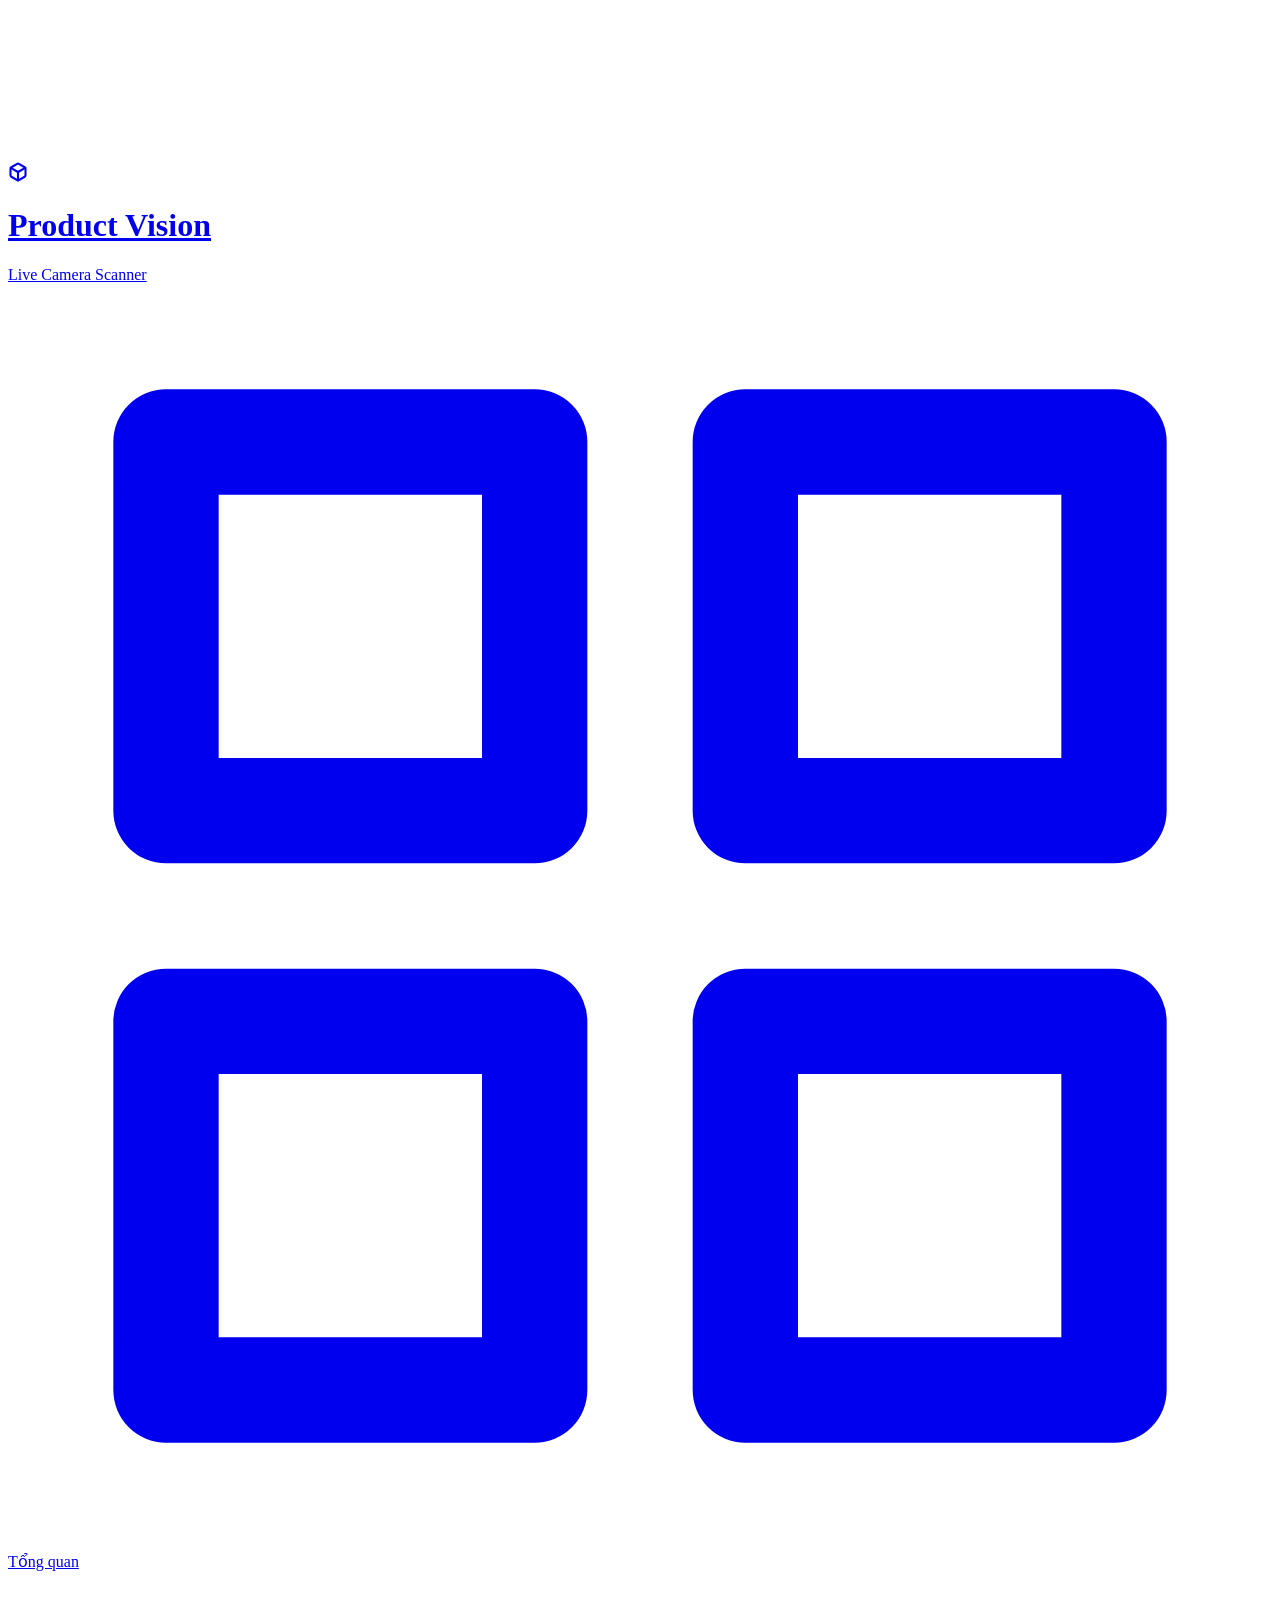
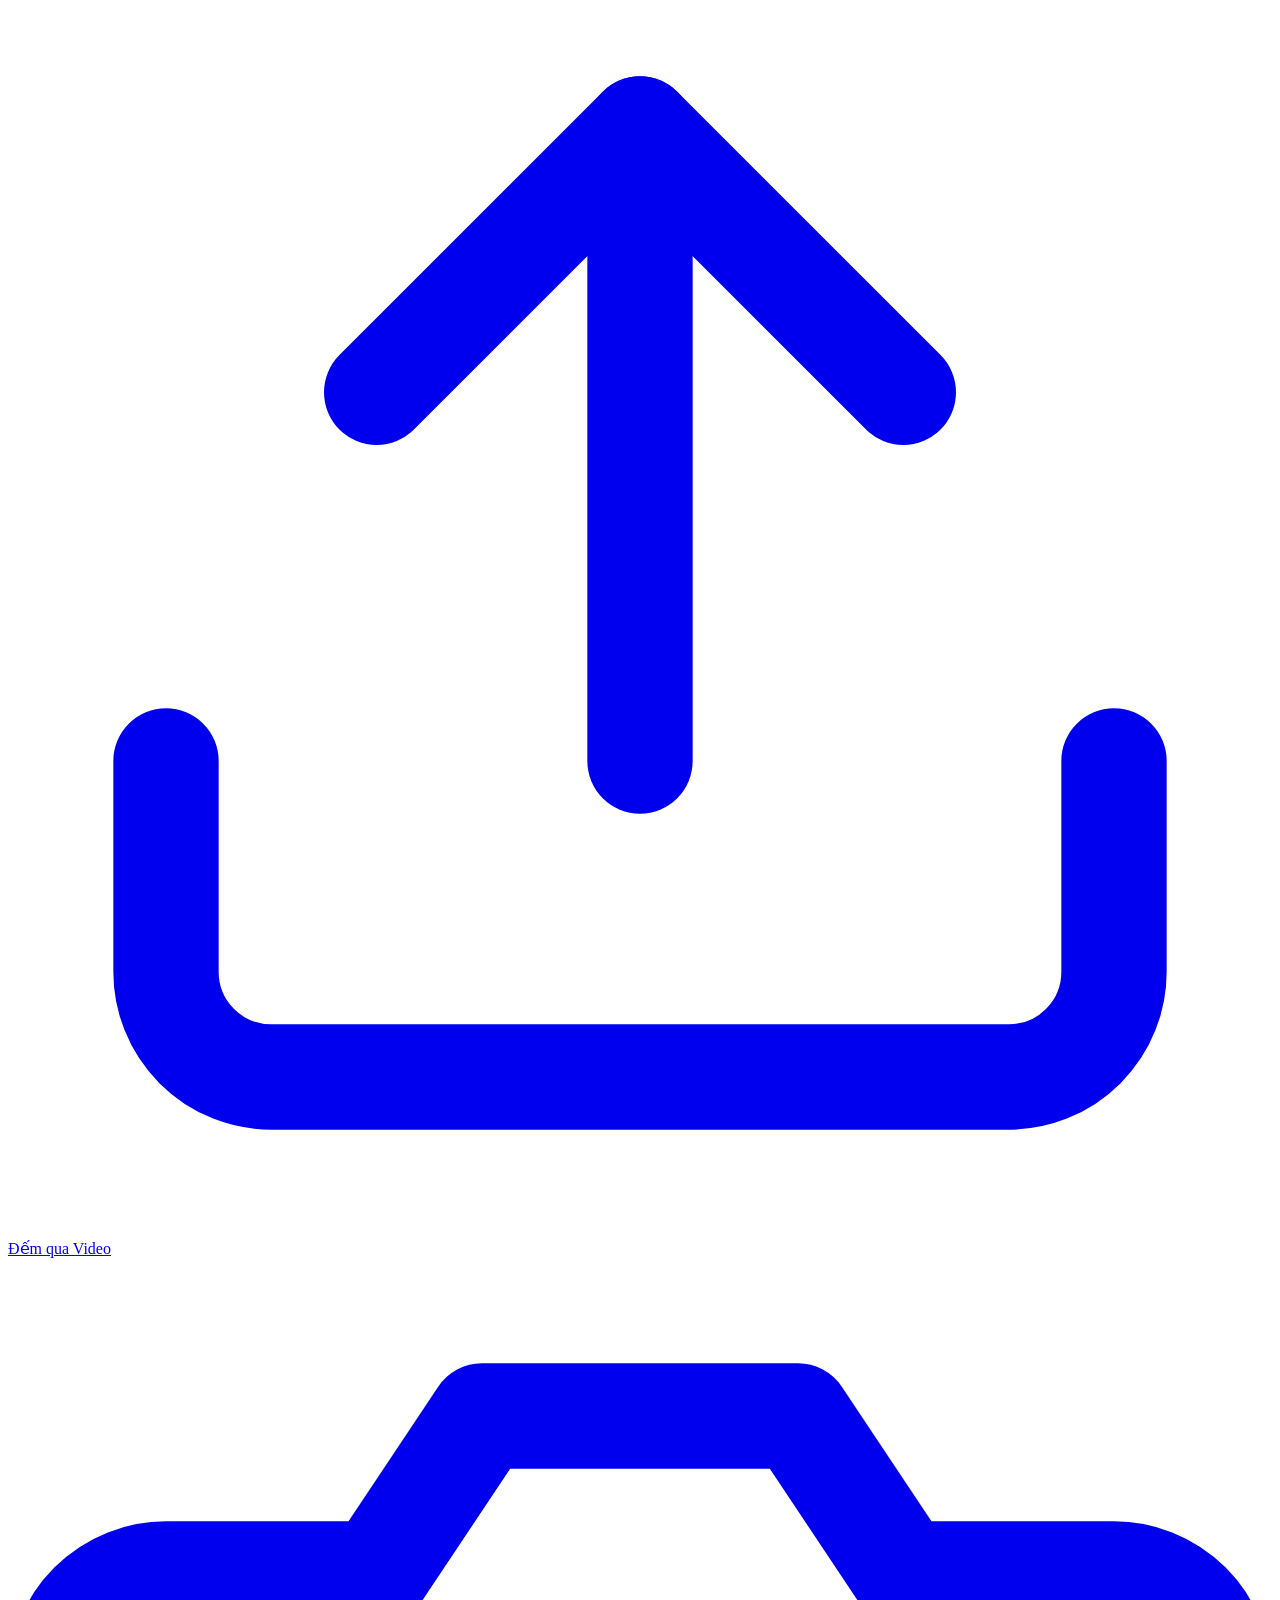
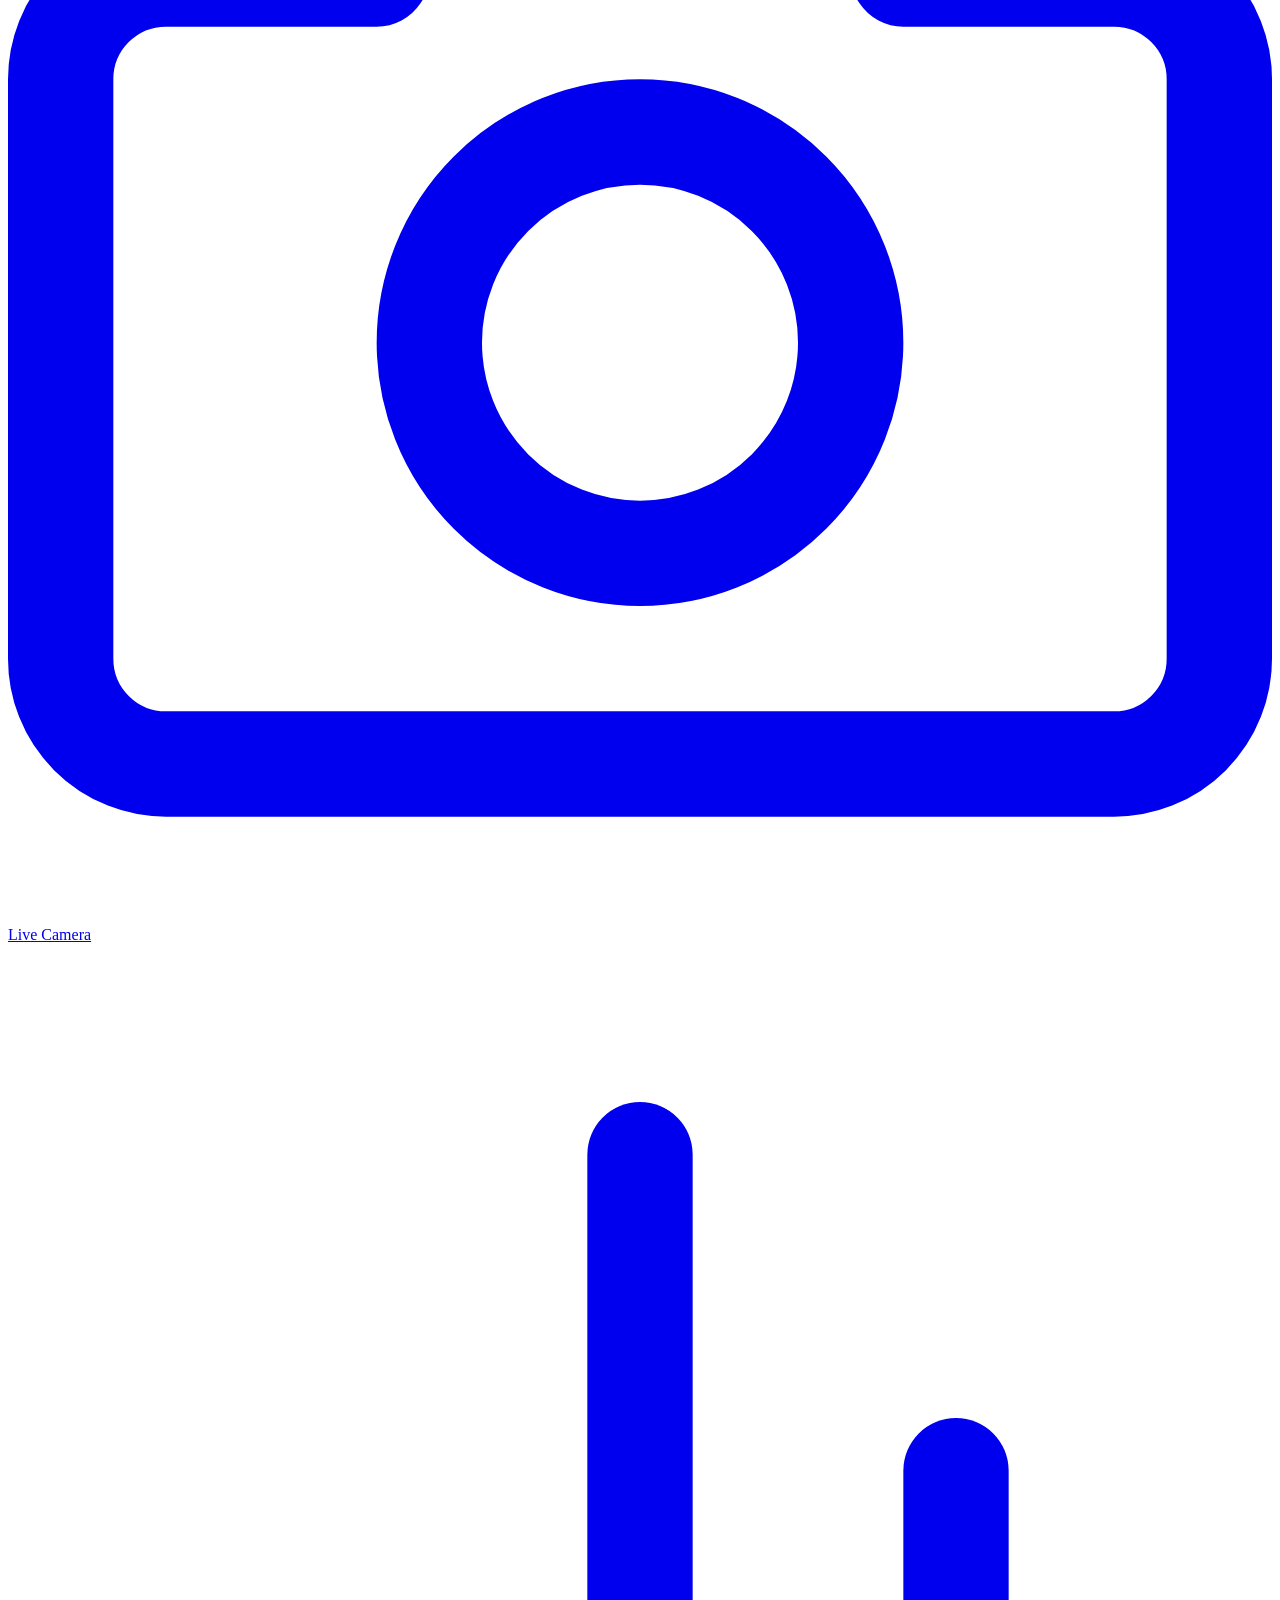
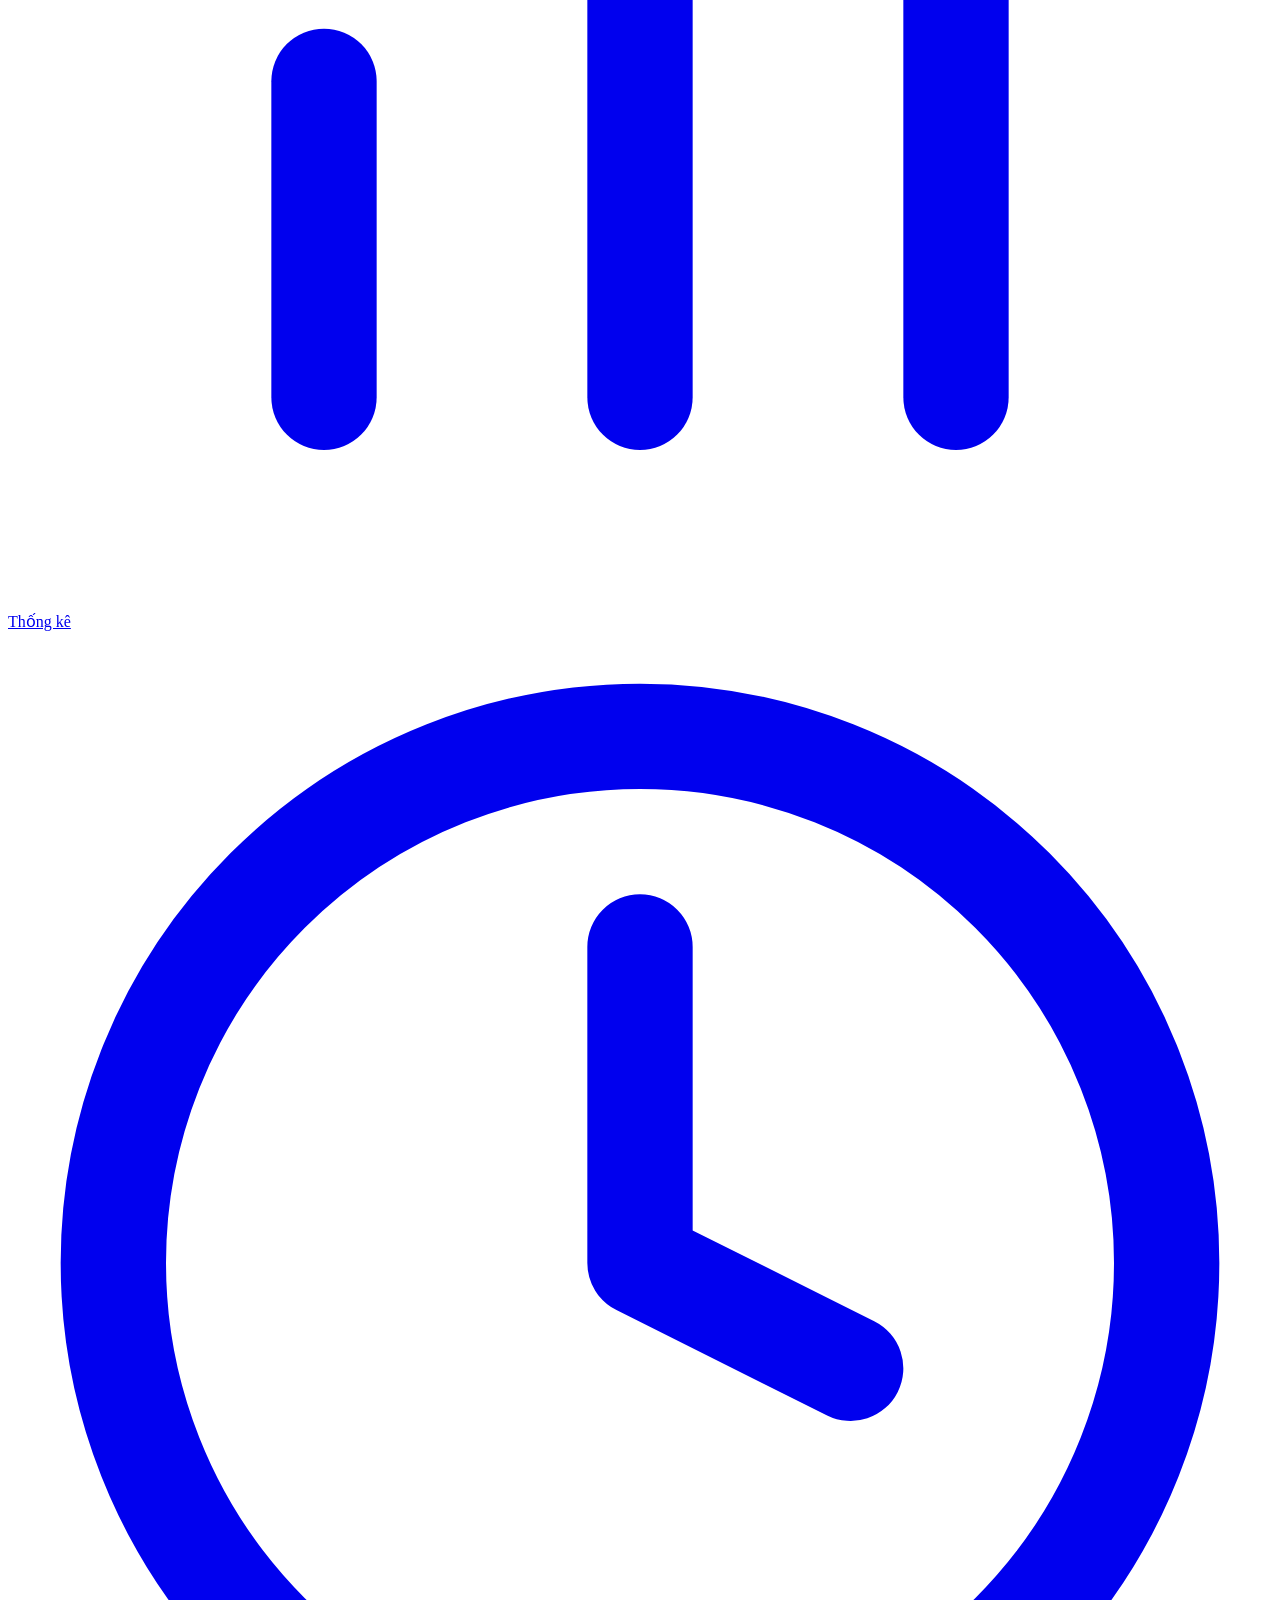
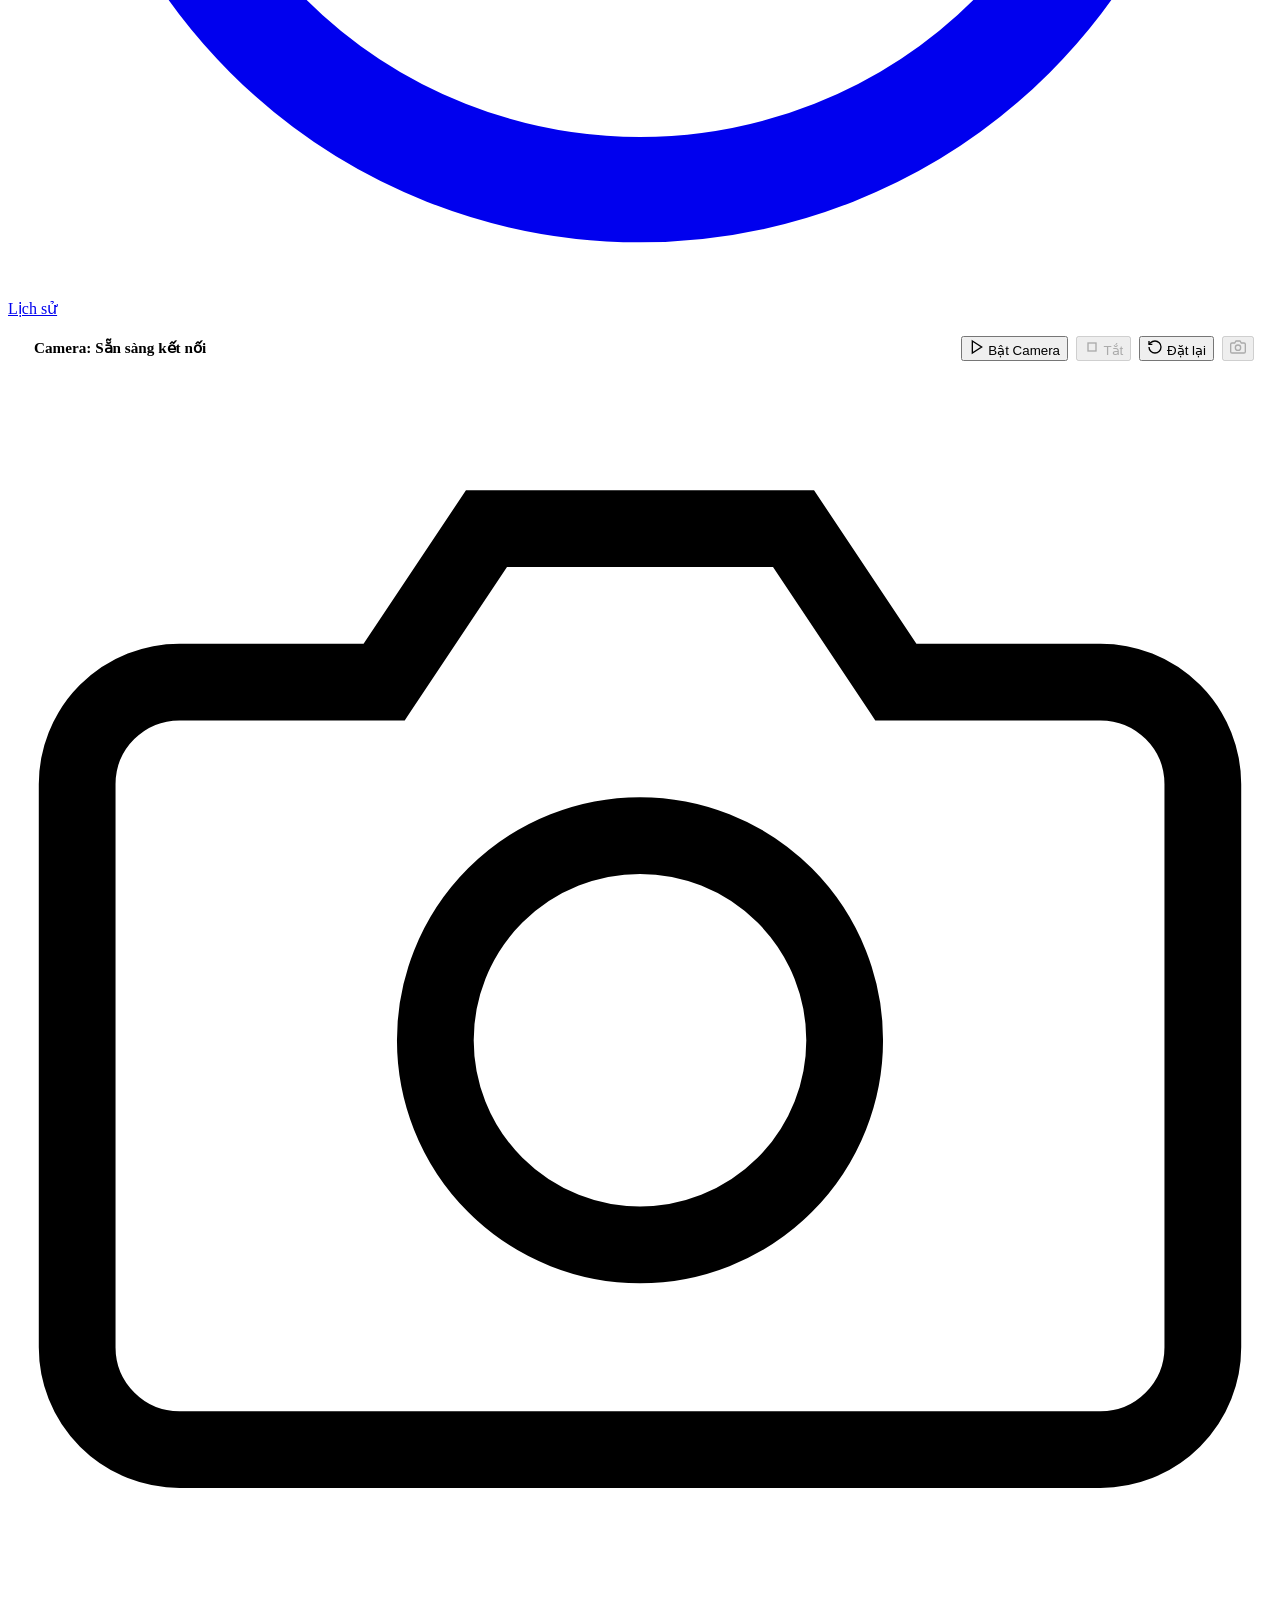
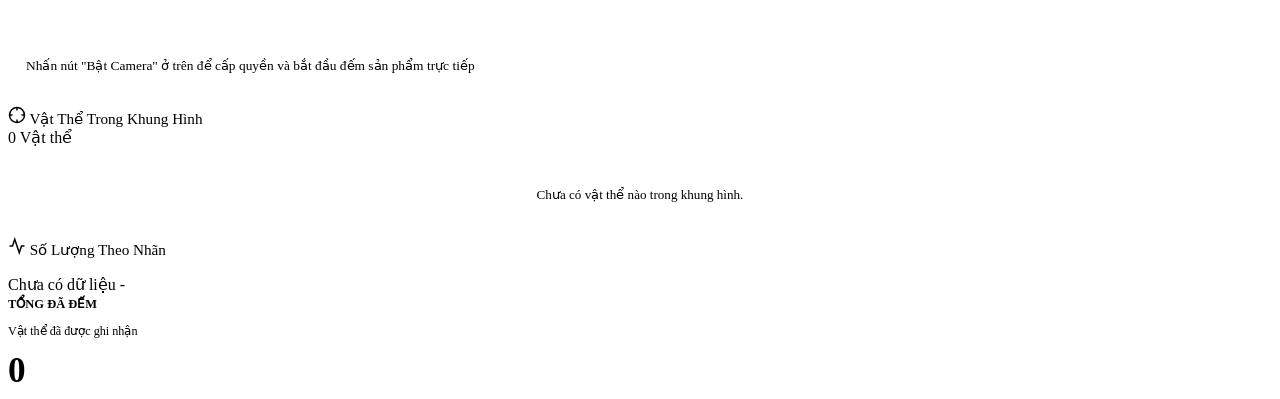
==== frontend/camera.html @ 4bd40b6e "feat: Product Vision AI counting system with 3D UI, ByteTrack, and API" ====
<!DOCTYPE html>
<html lang="vi">
  <head>
    <meta charset="UTF-8" />
    <meta name="viewport" content="width=device-width, initial-scale=1.0" />
    <title>Live Camera - Product Vision</title>
    <link rel="stylesheet" href="/static/css/style.css?v=3.0" />
  </head>
  <body>
    <!-- Hardware-Accelerated 3D Computer Vision Animation Canvas -->
    <canvas id="bg3dCanvas" class="bg-3d-canvas" aria-hidden="true"></canvas>

    <div class="container">
      <!-- Modern Navigation Bar -->
      <header class="topbar">
        <a href="/" class="brand-wrapper">
          <div class="brand-icon">
            <svg width="20" height="20" viewBox="0 0 24 24" fill="none" stroke="currentColor" stroke-width="2.5" stroke-linecap="round" stroke-linejoin="round">
              <path d="M21 16V8a2 2 0 0 0-1-1.73l-7-4a2 2 0 0 0-2 0l-7 4A2 2 0 0 0 3 8v8a2 2 0 0 0 1 1.73l7 4a2 2 0 0 0 2 0l7-4A2 2 0 0 0 21 16z"></path>
              <polyline points="3.27 6.96 12 12.01 20.73 6.96"></polyline>
              <line x1="12" y1="22.08" x2="12" y2="12"></line>
            </svg>
          </div>
          <div class="brand-title">
            <h1>Product Vision</h1>
            <span>Live Camera Scanner</span>
          </div>
        </a>

        <nav class="nav-actions">
          <a href="/" class="nav-link">
            <svg viewBox="0 0 24 24" fill="none" stroke="currentColor" stroke-width="2" stroke-linecap="round" stroke-linejoin="round">
              <rect x="3" y="3" width="7" height="7"></rect>
              <rect x="14" y="3" width="7" height="7"></rect>
              <rect x="14" y="14" width="7" height="7"></rect>
              <rect x="3" y="14" width="7" height="7"></rect>
            </svg>
            Tổng quan
          </a>
          <a href="/upload" class="nav-link">
            <svg viewBox="0 0 24 24" fill="none" stroke="currentColor" stroke-width="2" stroke-linecap="round" stroke-linejoin="round">
              <path d="M21 15v4a2 2 0 0 1-2 2H5a2 2 0 0 1-2-2v-4"></path>
              <polyline points="17 8 12 3 7 8"></polyline>
              <line x1="12" y1="3" x2="12" y2="15"></line>
            </svg>
            Đếm qua Video
          </a>
          <a href="/camera" class="nav-link active">
            <svg viewBox="0 0 24 24" fill="none" stroke="currentColor" stroke-width="2" stroke-linecap="round" stroke-linejoin="round">
              <path d="M23 19a2 2 0 0 1-2 2H3a2 2 0 0 1-2-2V8a2 2 0 0 1 2-2h4l2-3h6l2 3h4a2 2 0 0 1 2 2z"></path>
              <circle cx="12" cy="13" r="4"></circle>
            </svg>
            Live Camera
          </a>
          <a href="/statistics" class="nav-link">
            <svg viewBox="0 0 24 24" fill="none" stroke="currentColor" stroke-width="2" stroke-linecap="round" stroke-linejoin="round">
              <line x1="18" y1="20" x2="18" y2="10"></line>
              <line x1="12" y1="20" x2="12" y2="4"></line>
              <line x1="6" y1="20" x2="6" y2="14"></line>
            </svg>
            Thống kê
          </a>
          <a href="/history" class="nav-link">
            <svg viewBox="0 0 24 24" fill="none" stroke="currentColor" stroke-width="2" stroke-linecap="round" stroke-linejoin="round">
              <circle cx="12" cy="12" r="10"></circle>
              <polyline points="12 6 12 12 16 14"></polyline>
            </svg>
            Lịch sử
          </a>
        </nav>
      </header>

      <!-- Main Camera Layout -->
      <main class="camera-layout">
        <!-- Live Video Viewport -->
        <section class="panel" style="padding: 18px;">
          <div style="display: flex; justify-content: space-between; align-items: center; margin-bottom: 14px;">
            <div style="display:flex; align-items:center; gap: 8px;">
              <span class="live-dot" id="liveDotIndicator" style="opacity: 0.3;"></span>
              <strong style="font-size: 0.95rem;" id="streamStatusText">Camera: Sẵn sàng kết nối</strong>
            </div>

            <div style="display: flex; gap: 8px;">
              <button class="btn btn-primary" id="startCameraBtn">
                <svg width="16" height="16" viewBox="0 0 24 24" fill="none" stroke="currentColor" stroke-width="2">
                  <polygon points="5 3 19 12 5 21 5 3"></polygon>
                </svg>
                Bật Camera
              </button>
              <button class="btn btn-danger" id="stopCameraBtn" disabled>
                <svg width="16" height="16" viewBox="0 0 24 24" fill="none" stroke="currentColor" stroke-width="2">
                  <rect x="6" y="6" width="12" height="12"></rect>
                </svg>
                Tắt
              </button>
              <button class="btn btn-secondary" id="resetCountBtn" title="Đặt lại bộ đếm về 0">
                <svg width="16" height="16" viewBox="0 0 24 24" fill="none" stroke="currentColor" stroke-width="2">
                  <path d="M3 12a9 9 0 1 0 9-9 9.75 9.75 0 0 0-6.74 2.74L3 8"></path>
                  <path d="M3 3v5h5"></path>
                </svg>
                Đặt lại
              </button>
              <button class="btn btn-secondary" id="snapshotBtn" title="Chụp ảnh khung hình hiện tại" disabled>
                <svg width="16" height="16" viewBox="0 0 24 24" fill="none" stroke="currentColor" stroke-width="2">
                  <path d="M23 19a2 2 0 0 1-2 2H3a2 2 0 0 1-2-2V8a2 2 0 0 1 2-2h4l2-3h6l2 3h4a2 2 0 0 1 2 2z"></path>
                  <circle cx="12" cy="13" r="4"></circle>
                </svg>
              </button>
            </div>
          </div>

          <!-- Video Canvas / Feed Container -->
          <div class="camera-feed-container" id="cameraFeedContainer">
            <video id="cameraFeed" autoplay playsinline muted style="position: absolute; opacity: 0; pointer-events: none; width: 1px; height: 1px;"></video>
            <canvas id="cameraCanvas" style="display: none; width:100%; height:100%; object-fit:contain;"></canvas>

            <!-- Computer Vision Viewport Brackets -->
            <span class="cv-corner top-left"></span>
            <span class="cv-corner top-right"></span>
            <span class="cv-corner bottom-left"></span>
            <span class="cv-corner bottom-right"></span>

            <!-- Placeholder State -->
            <div id="cameraPlaceholder" class="camera-placeholder">
              <svg viewBox="0 0 24 24" fill="none" stroke="currentColor" stroke-width="1.5">
                <path d="M23 19a2 2 0 0 1-2 2H3a2 2 0 0 1-2-2V8a2 2 0 0 1 2-2h4l2-3h6l2 3h4a2 2 0 0 1 2 2z"></path>
                <circle cx="12" cy="13" r="4"></circle>
              </svg>
              <div>
                <h3 style="color:#fff; font-size:1.05rem; margin-bottom:4px;">Chưa mở luồng Camera</h3>
                <p style="font-size:0.84rem; color:var(--text-secondary);">Nhấn nút "Bật Camera" ở trên để cấp quyền và bắt đầu đếm sản phẩm trực tiếp</p>
              </div>
            </div>

            <!-- Clean Camera HUD -->
            <div class="camera-hud" id="cameraHud" style="display: none;">
              <div class="hud-top">
                <div class="hud-badge">
                  <span class="live-dot"></span> AI DETECTION ACTIVE
                </div>
                <div class="hud-badge" id="hudFpsBadge">
                  FPS: <span id="fpsCounter" style="font-weight:600;">30</span>
                </div>
              </div>

              <div style="display: flex; justify-content: space-between; align-items: flex-end;">
                <div class="hud-badge">
                  Chế độ: <span style="font-weight:600; color:#93c5fd; margin-left:4px;">REALTIME AI</span>
                </div>
                <div class="hud-badge" id="hudTimerBadge">
                  Thời gian: 00:00:00
                </div>
              </div>
            </div>
          </div>
        </section>

        <!-- Detection Metrics & Objects Side Panel -->
        <aside class="panel side-panel">
          <div class="panel-header" style="margin-bottom: 12px; padding-bottom: 8px;">
            <div class="panel-title" style="font-size: 0.95rem;">
              <svg width="18" height="18" viewBox="0 0 24 24" fill="none" stroke="currentColor" stroke-width="2">
                <circle cx="12" cy="12" r="10"></circle>
                <line x1="22" y1="12" x2="18" y2="12"></line>
                <line x1="6" y1="12" x2="2" y2="12"></line>
                <line x1="12" y1="6" x2="12" y2="2"></line>
                <line x1="12" y1="22" x2="12" y2="18"></line>
              </svg>
              <span>Vật Thể Trong Khung Hình</span>
            </div>
            <span class="panel-title-badge" id="activeObjectsBadge">0 Vật thể</span>
          </div>

          <div id="detectedObjects" class="detected-items-box">
            <div style="color: var(--text-muted); font-size: 0.82rem; text-align: center; padding: 20px 0;">
              Chưa có vật thể nào trong khung hình.
            </div>
          </div>

          <div class="panel-header" style="margin-top: 14px; margin-bottom: 8px; padding-bottom: 8px;">
            <div class="panel-title" style="font-size: 0.95rem;">
              <svg width="18" height="18" viewBox="0 0 24 24" fill="none" stroke="currentColor" stroke-width="2">
                <polyline points="22 12 18 12 15 21 9 3 6 12 2 12"></polyline>
              </svg>
              <span>Số Lượng Theo Nhãn</span>
            </div>
          </div>

          <div id="countPanel" class="class-breakdown-list">
            <div class="breakdown-row" style="color: var(--text-muted);">
              <span>Chưa có dữ liệu</span>
              <span>-</span>
            </div>
          </div>

          <div class="total-box">
            <div>
              <span style="font-size: 0.78rem; color: var(--text-secondary); text-transform: uppercase; font-weight: 700;">TỔNG ĐÃ ĐẾM</span>
              <p style="font-size: 0.76rem; color: var(--text-muted);">Vật thể đã được ghi nhận</p>
            </div>
            <strong id="totalCount" style="font-size: 2.2rem; color: var(--text-primary); font-weight: 800;">0</strong>
          </div>
        </aside>
      </main>
    </div>

    <!-- Toast Container -->
    <div id="toastContainer" class="toast-container"></div>

    <script src="/static/js/background.js"></script>
    <script src="/static/js/camera.js"></script>
  </body>
</html>
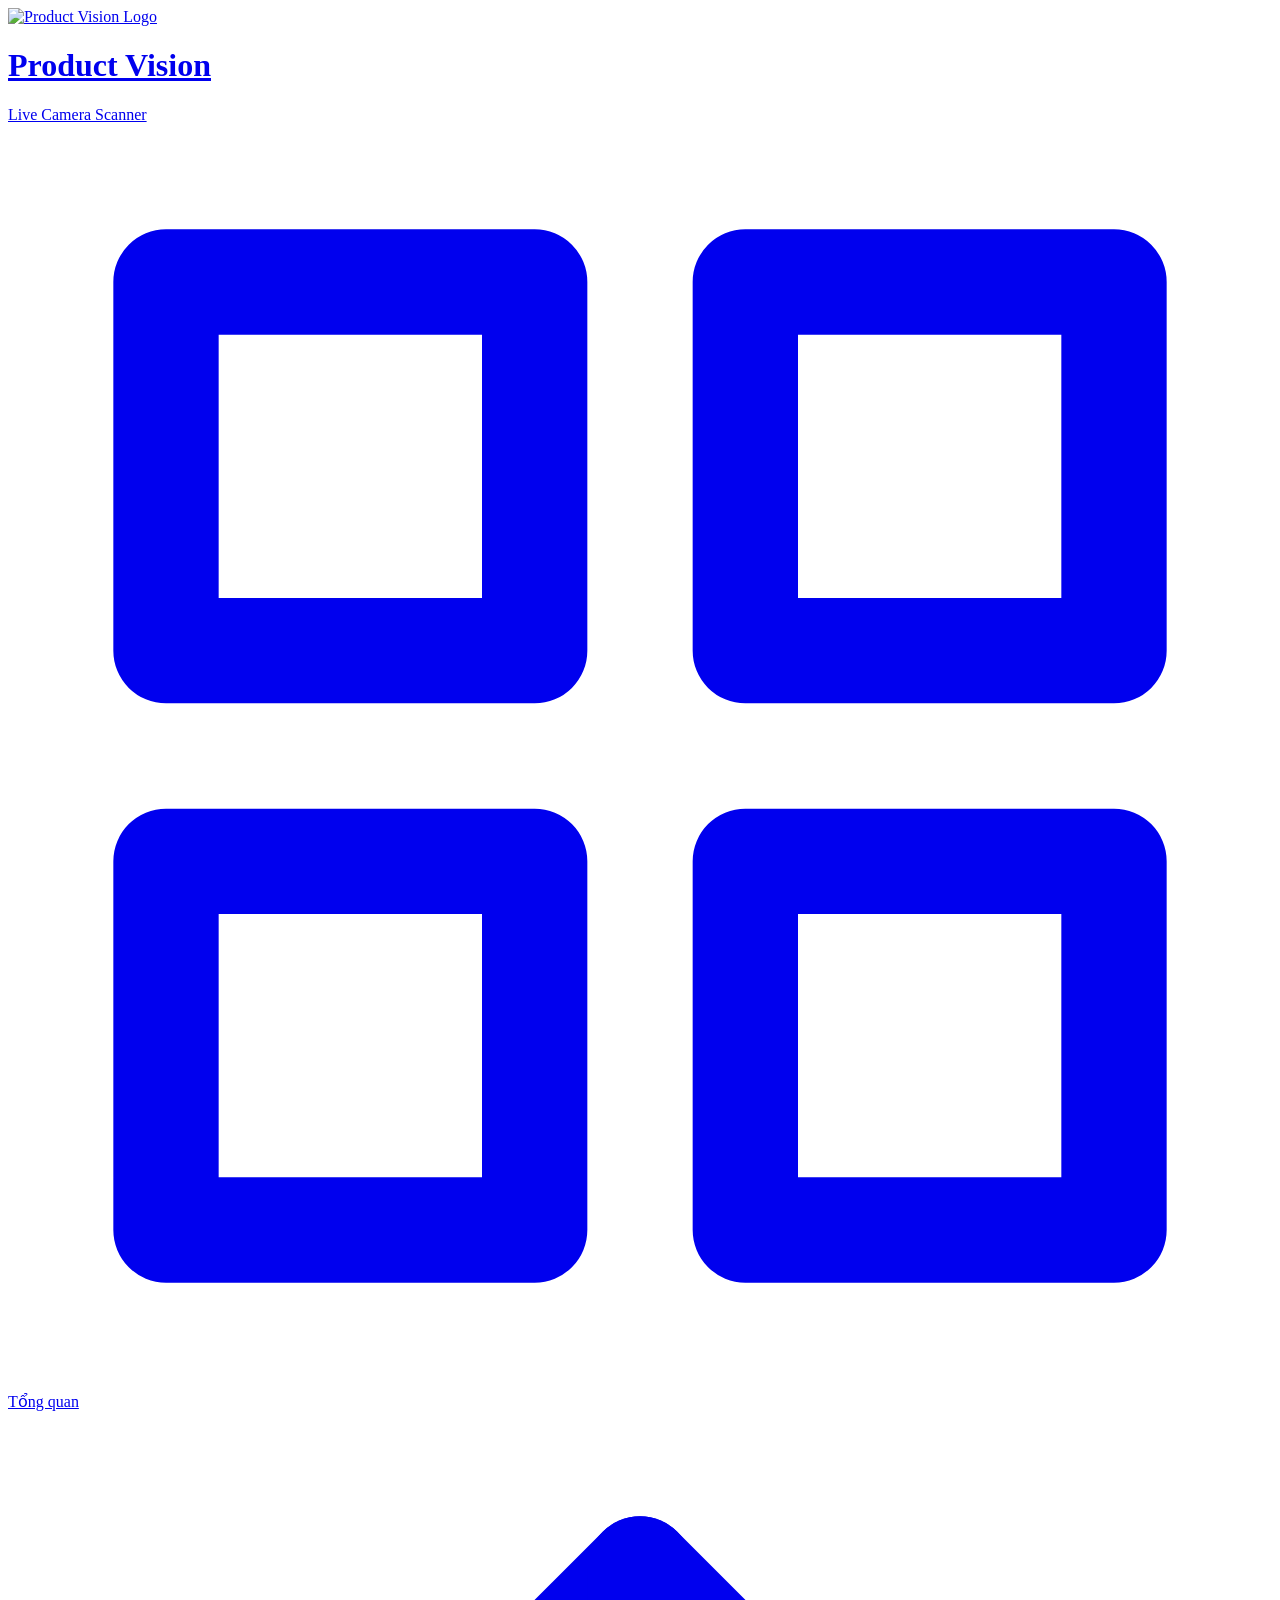
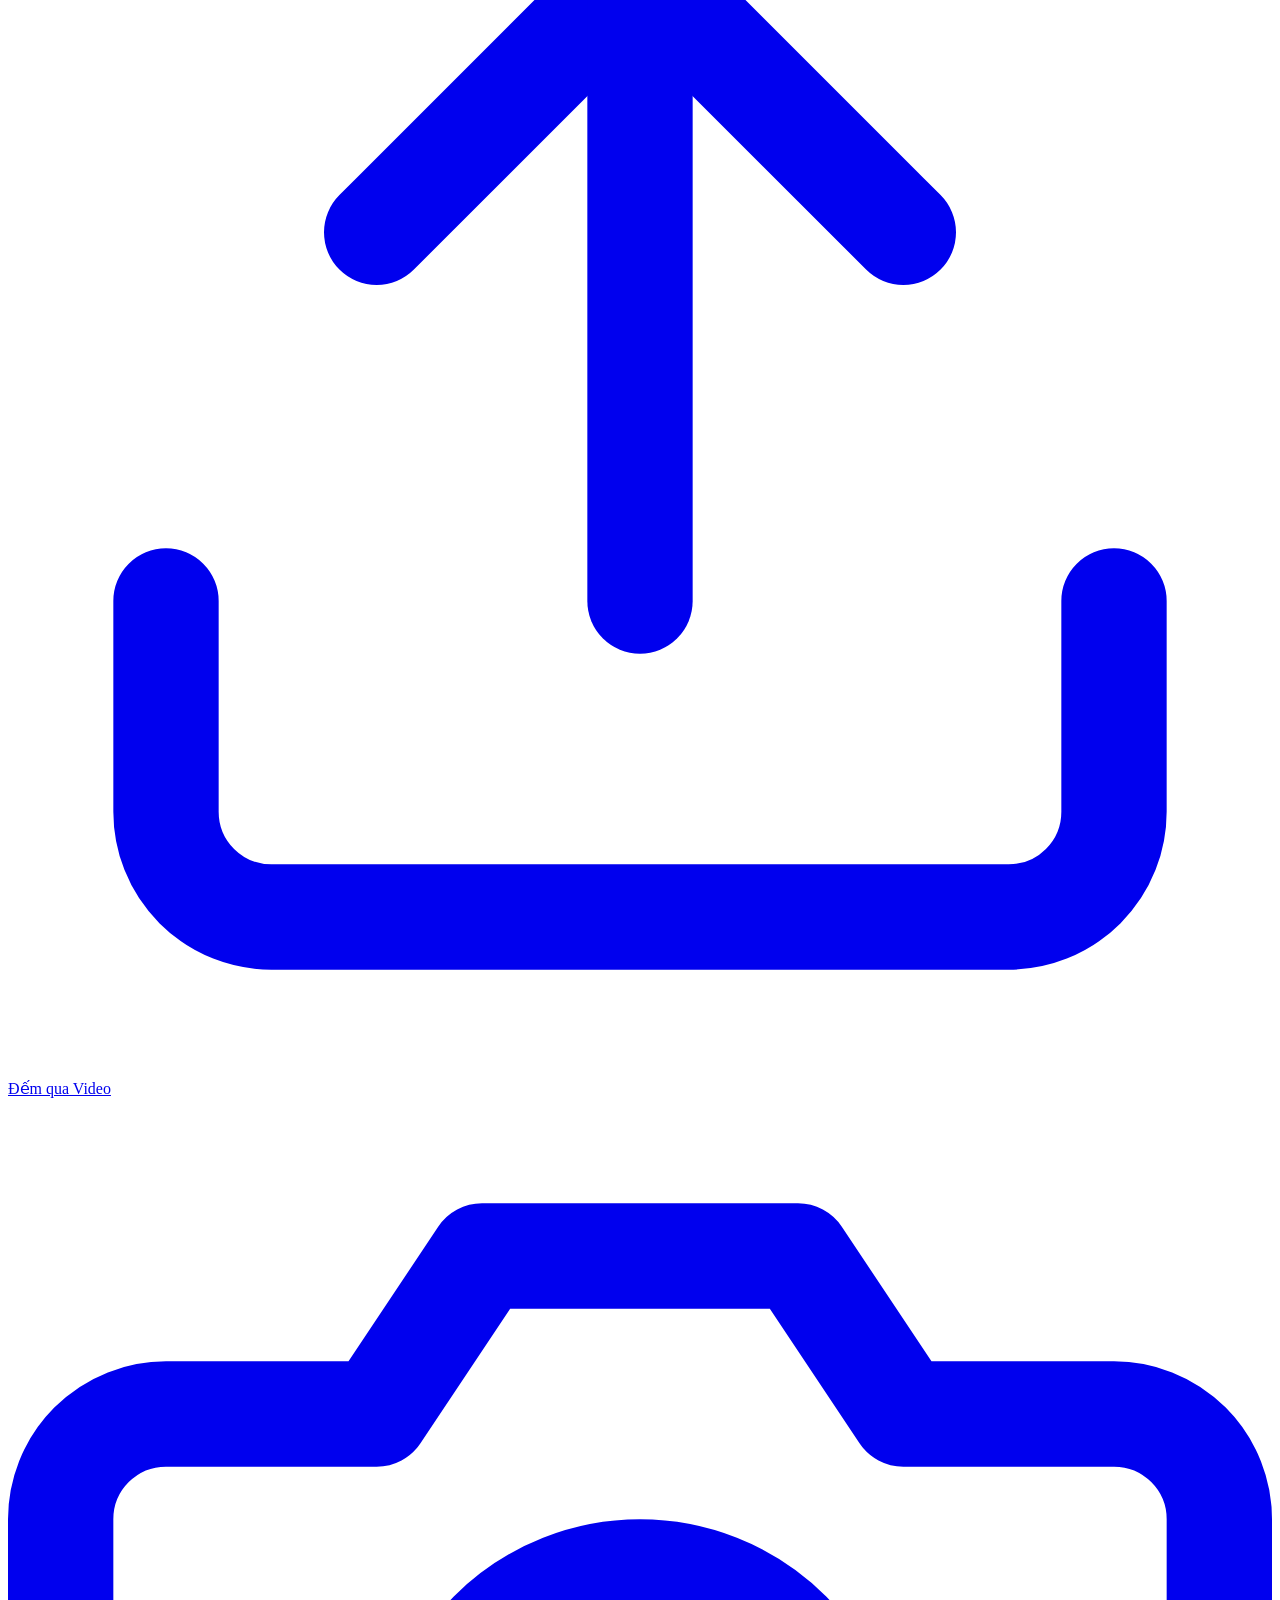
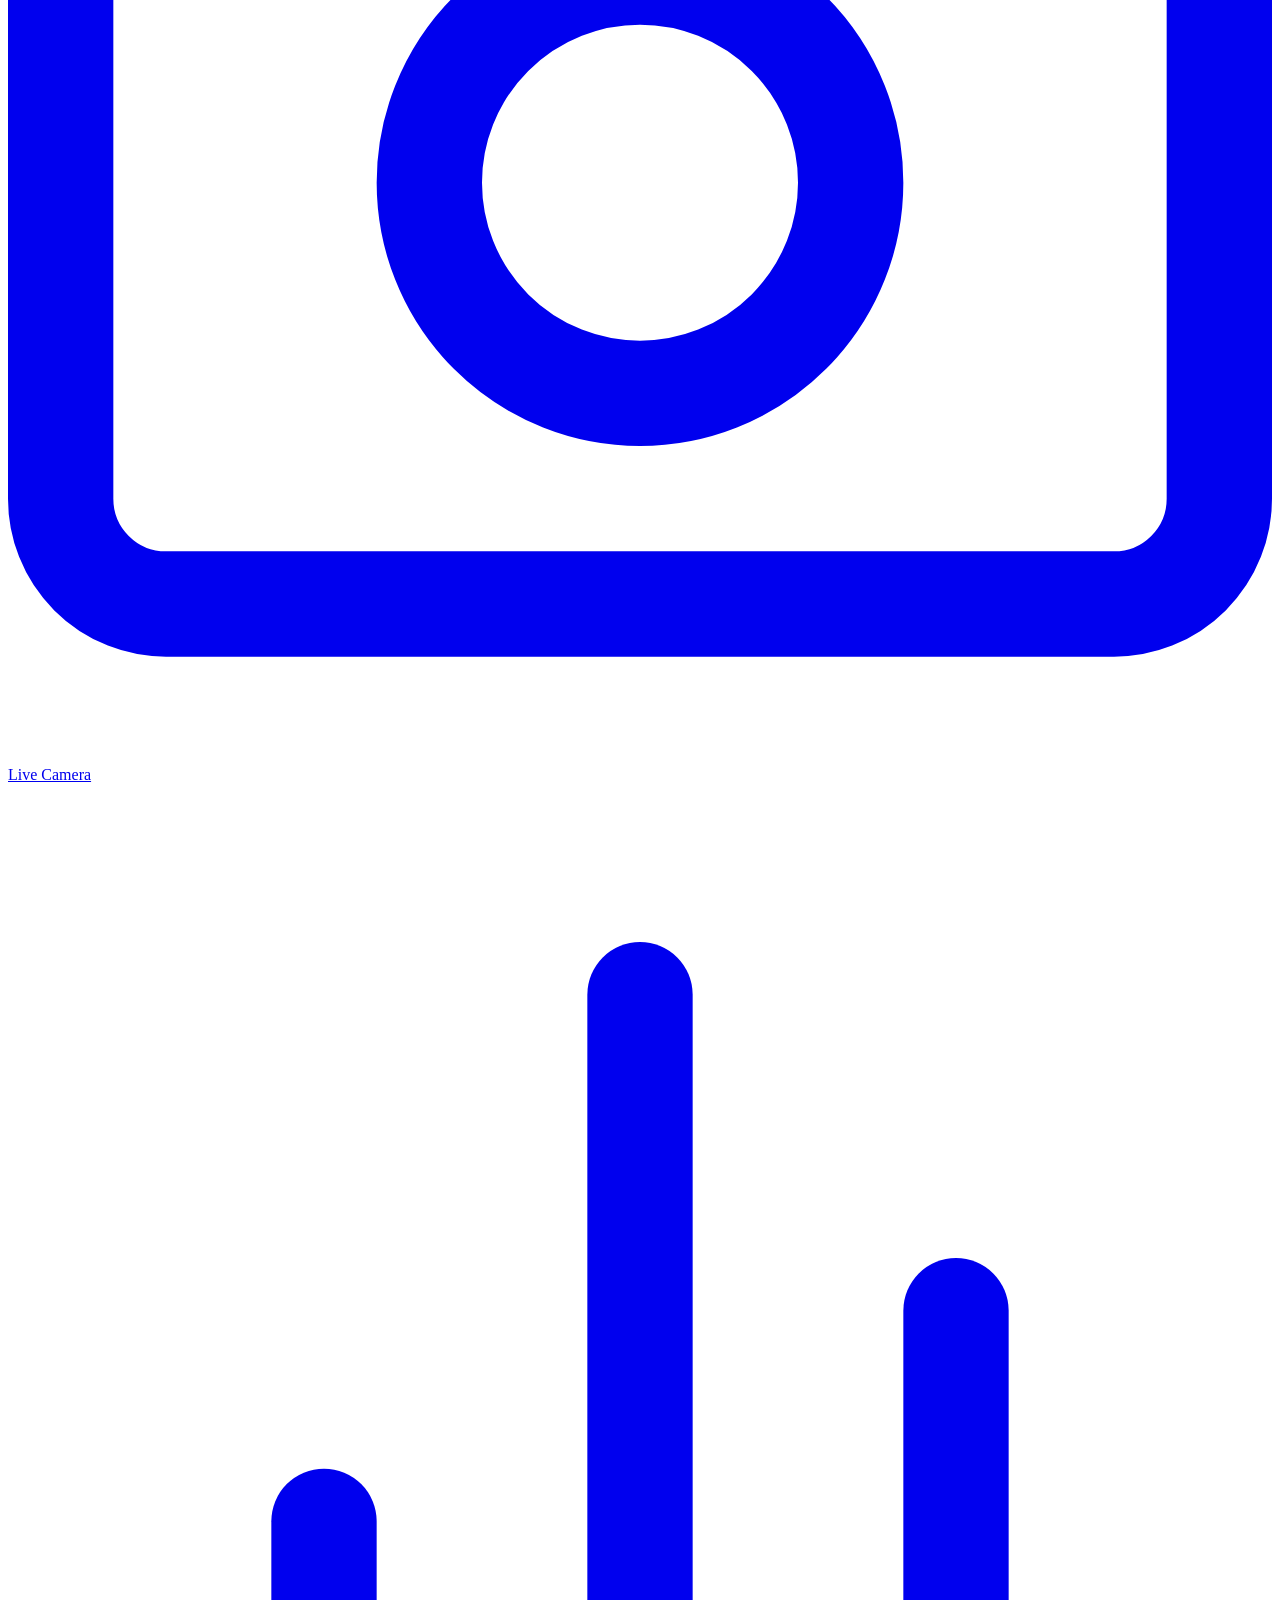
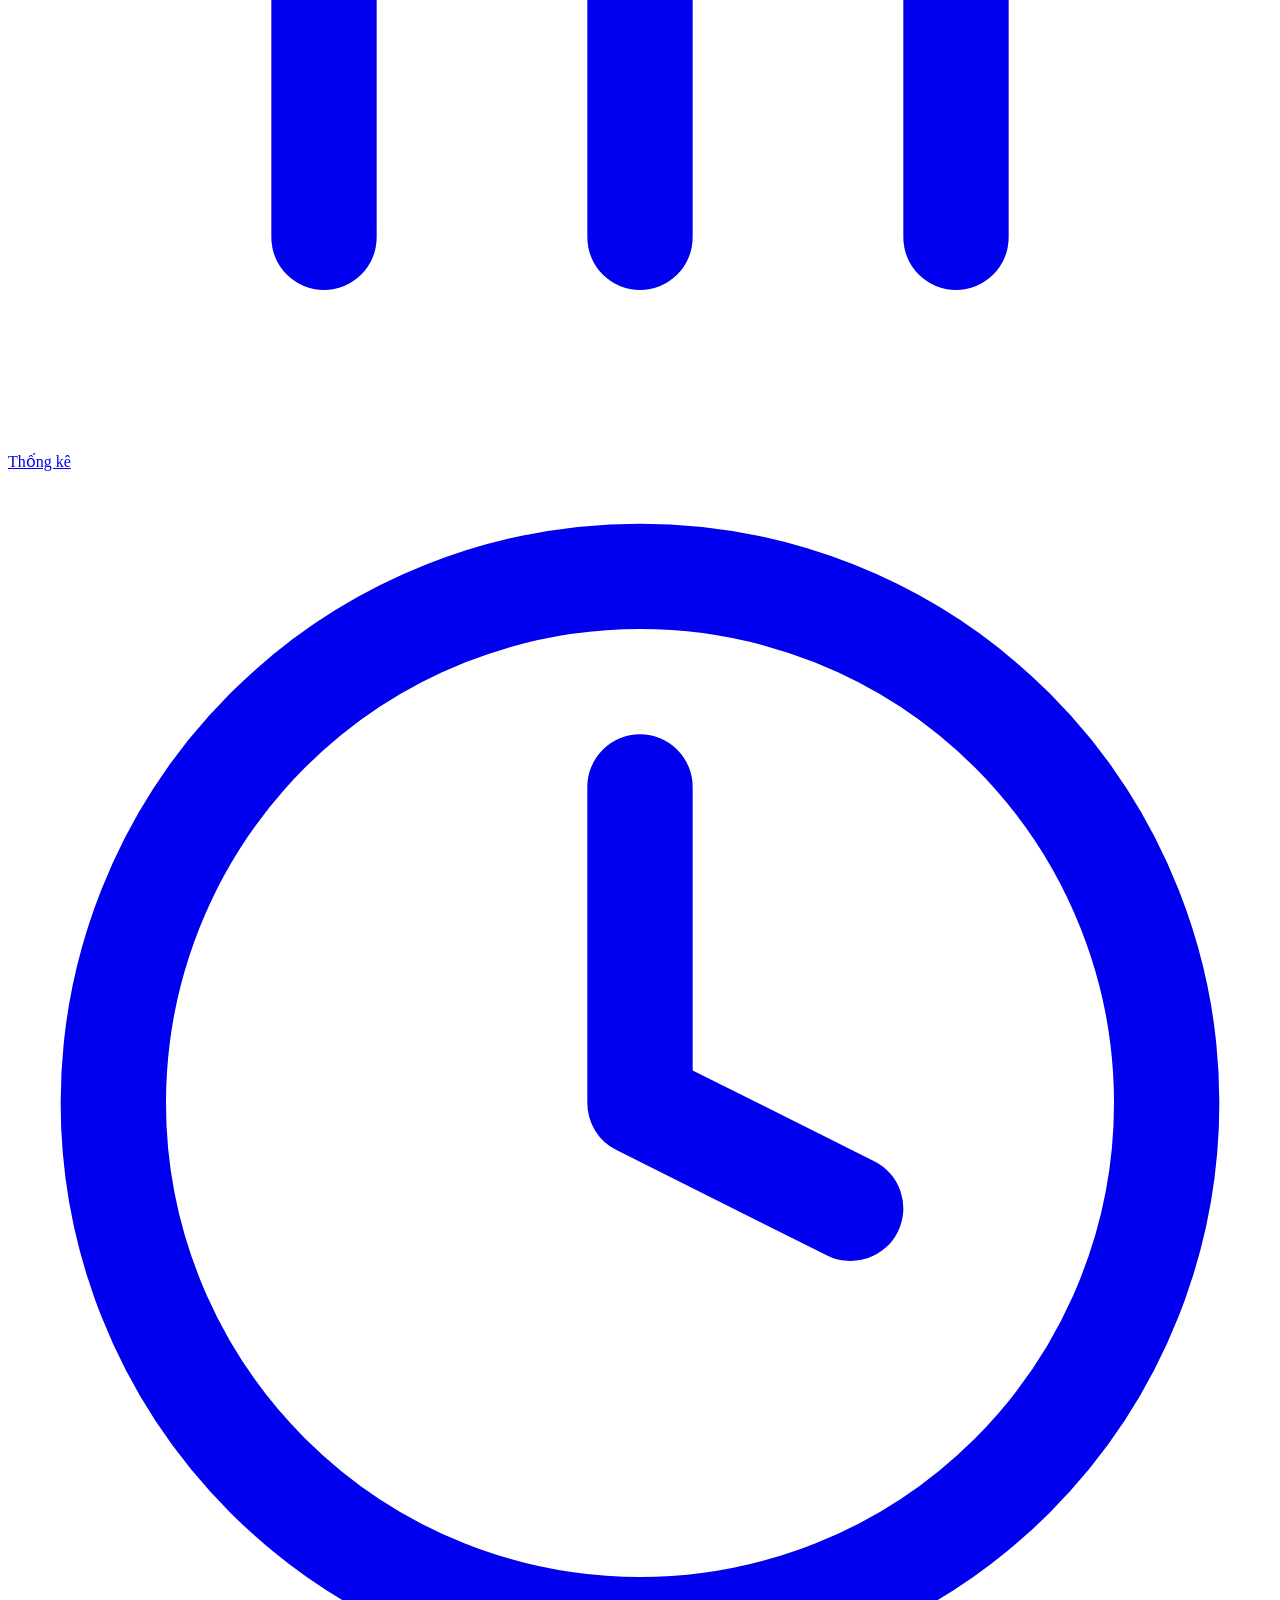
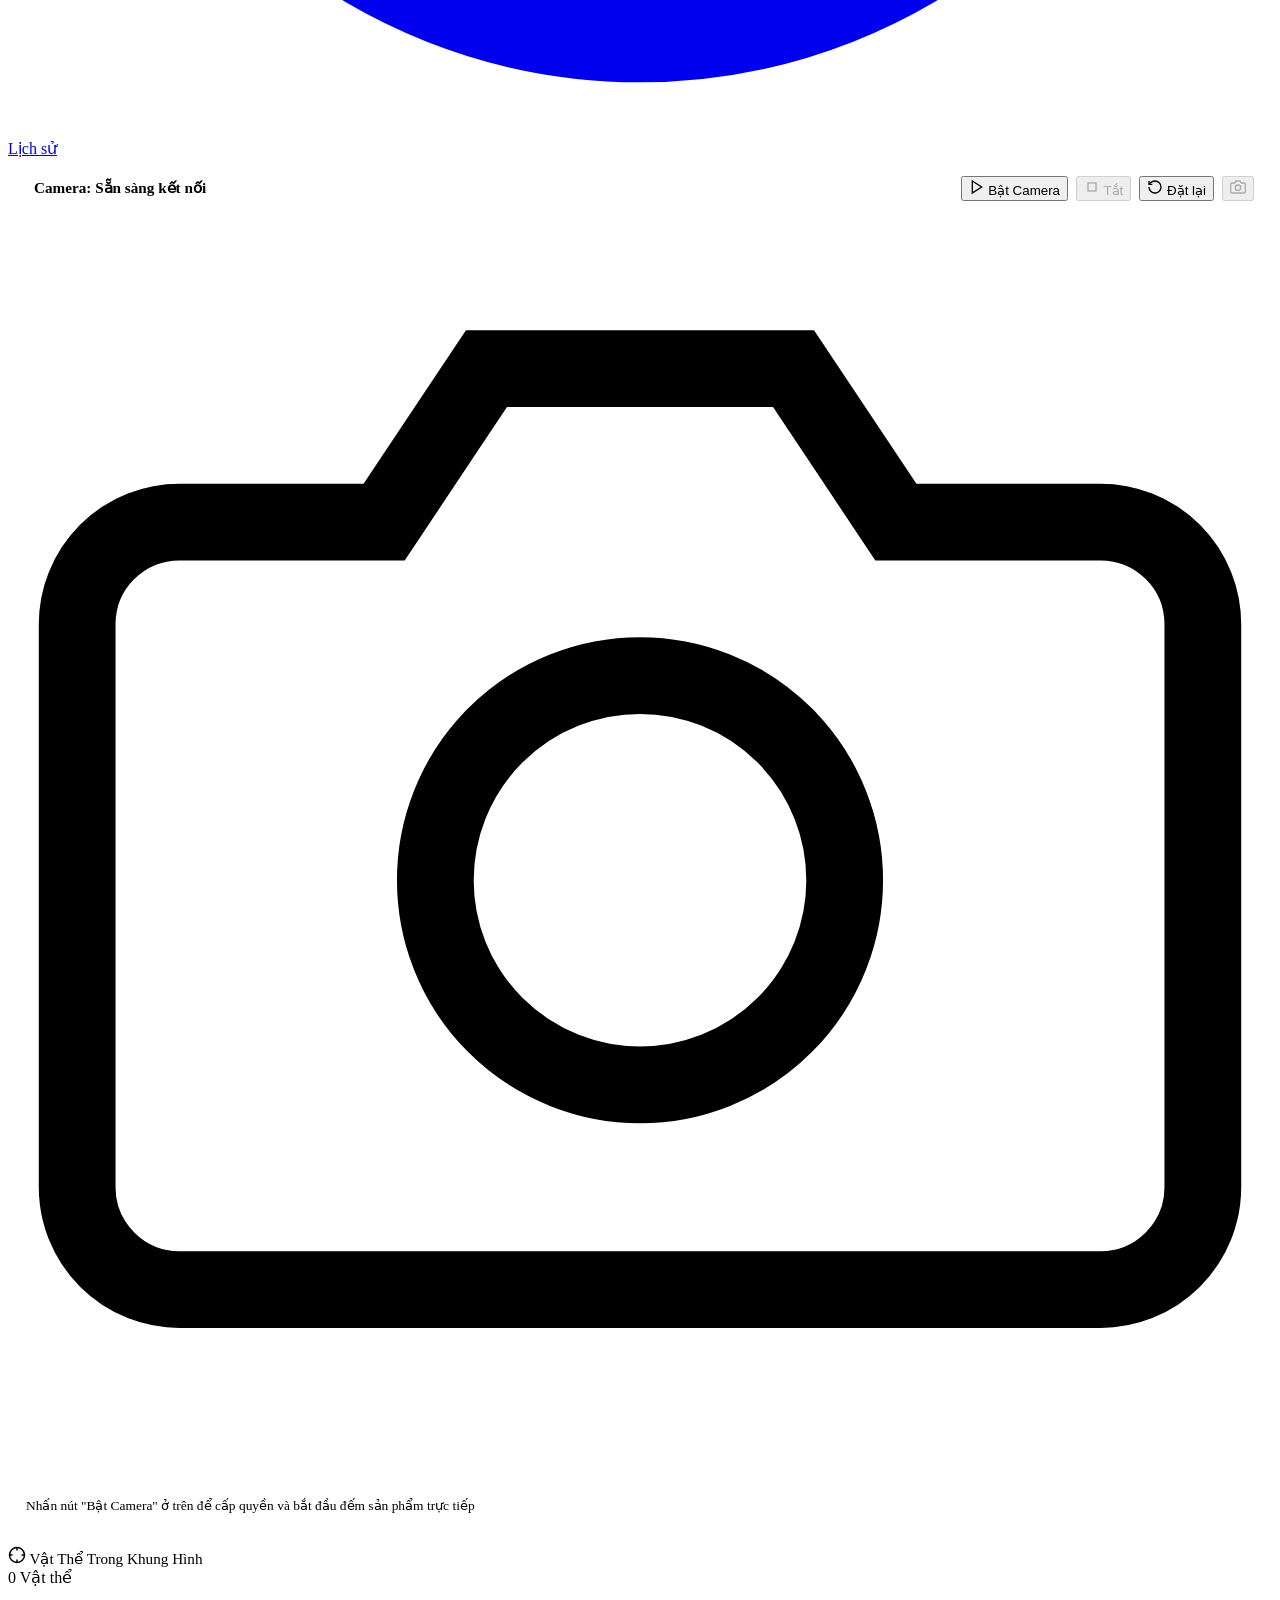
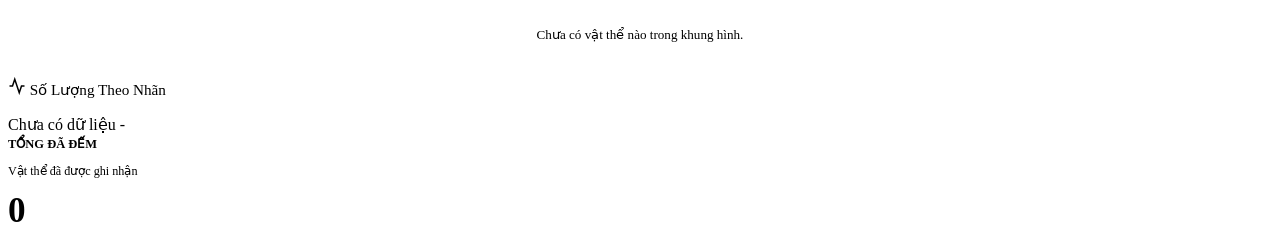
==== commit 97692999: "feat: upgrade UI/UX with Executive SaaS style, Google Auth with clock skew tolerance, and Pinterest " ====
--- a/frontend/camera.html
+++ b/frontend/camera.html
@@ -4,22 +4,16 @@
     <meta charset="UTF-8" />
     <meta name="viewport" content="width=device-width, initial-scale=1.0" />
     <title>Live Camera - Product Vision</title>
-    <link rel="stylesheet" href="/static/css/style.css?v=3.0" />
+    <link rel="icon" type="image/png" href="/static/assets/logo.png" />
+    <link rel="stylesheet" href="/static/css/style.css?v=4.1" />
   </head>
   <body>
-    <!-- Hardware-Accelerated 3D Computer Vision Animation Canvas -->
-    <canvas id="bg3dCanvas" class="bg-3d-canvas" aria-hidden="true"></canvas>
-
     <div class="container">
       <!-- Modern Navigation Bar -->
       <header class="topbar">
         <a href="/" class="brand-wrapper">
           <div class="brand-icon">
-            <svg width="20" height="20" viewBox="0 0 24 24" fill="none" stroke="currentColor" stroke-width="2.5" stroke-linecap="round" stroke-linejoin="round">
-              <path d="M21 16V8a2 2 0 0 0-1-1.73l-7-4a2 2 0 0 0-2 0l-7 4A2 2 0 0 0 3 8v8a2 2 0 0 0 1 1.73l7 4a2 2 0 0 0 2 0l7-4A2 2 0 0 0 21 16z"></path>
-              <polyline points="3.27 6.96 12 12.01 20.73 6.96"></polyline>
-              <line x1="12" y1="22.08" x2="12" y2="12"></line>
-            </svg>
+            <img src="/static/assets/logo.png" alt="Product Vision Logo" class="brand-logo-img" />
           </div>
           <div class="brand-title">
             <h1>Product Vision</h1>
@@ -68,7 +62,12 @@
             Lịch sử
           </a>
         </nav>
+
+        <div id="userProfileNav" class="user-profile-header"></div>
       </header>
+
+      <!-- Vision AI Hub (Gemini Vision & YOLO-World) -->
+      <div id="visionHubMount"></div>
 
       <!-- Main Camera Layout -->
       <main class="camera-layout">
@@ -134,8 +133,8 @@
 
             <!-- Clean Camera HUD -->
             <div class="camera-hud" id="cameraHud" style="display: none;">
-              <div class="hud-top">
-                <div class="hud-badge">
+              <div class="hud-top" style="justify-content: flex-end;">
+                <div class="hud-badge" style="display: none !important;">
                   <span class="live-dot"></span> AI DETECTION ACTIVE
                 </div>
                 <div class="hud-badge" id="hudFpsBadge">
@@ -143,8 +142,8 @@
                 </div>
               </div>
 
-              <div style="display: flex; justify-content: space-between; align-items: flex-end;">
-                <div class="hud-badge">
+              <div style="display: flex; justify-content: flex-end; align-items: flex-end;">
+                <div class="hud-badge" style="display: none !important;">
                   Chế độ: <span style="font-weight:600; color:#93c5fd; margin-left:4px;">REALTIME AI</span>
                 </div>
                 <div class="hud-badge" id="hudTimerBadge">
@@ -207,7 +206,8 @@
     <!-- Toast Container -->
     <div id="toastContainer" class="toast-container"></div>
 
-    <script src="/static/js/background.js"></script>
+    <script src="/static/js/vision_hub.js"></script>
     <script src="/static/js/camera.js"></script>
+    <script src="/static/js/auth.js?v=3.6"></script>
   </body>
 </html>
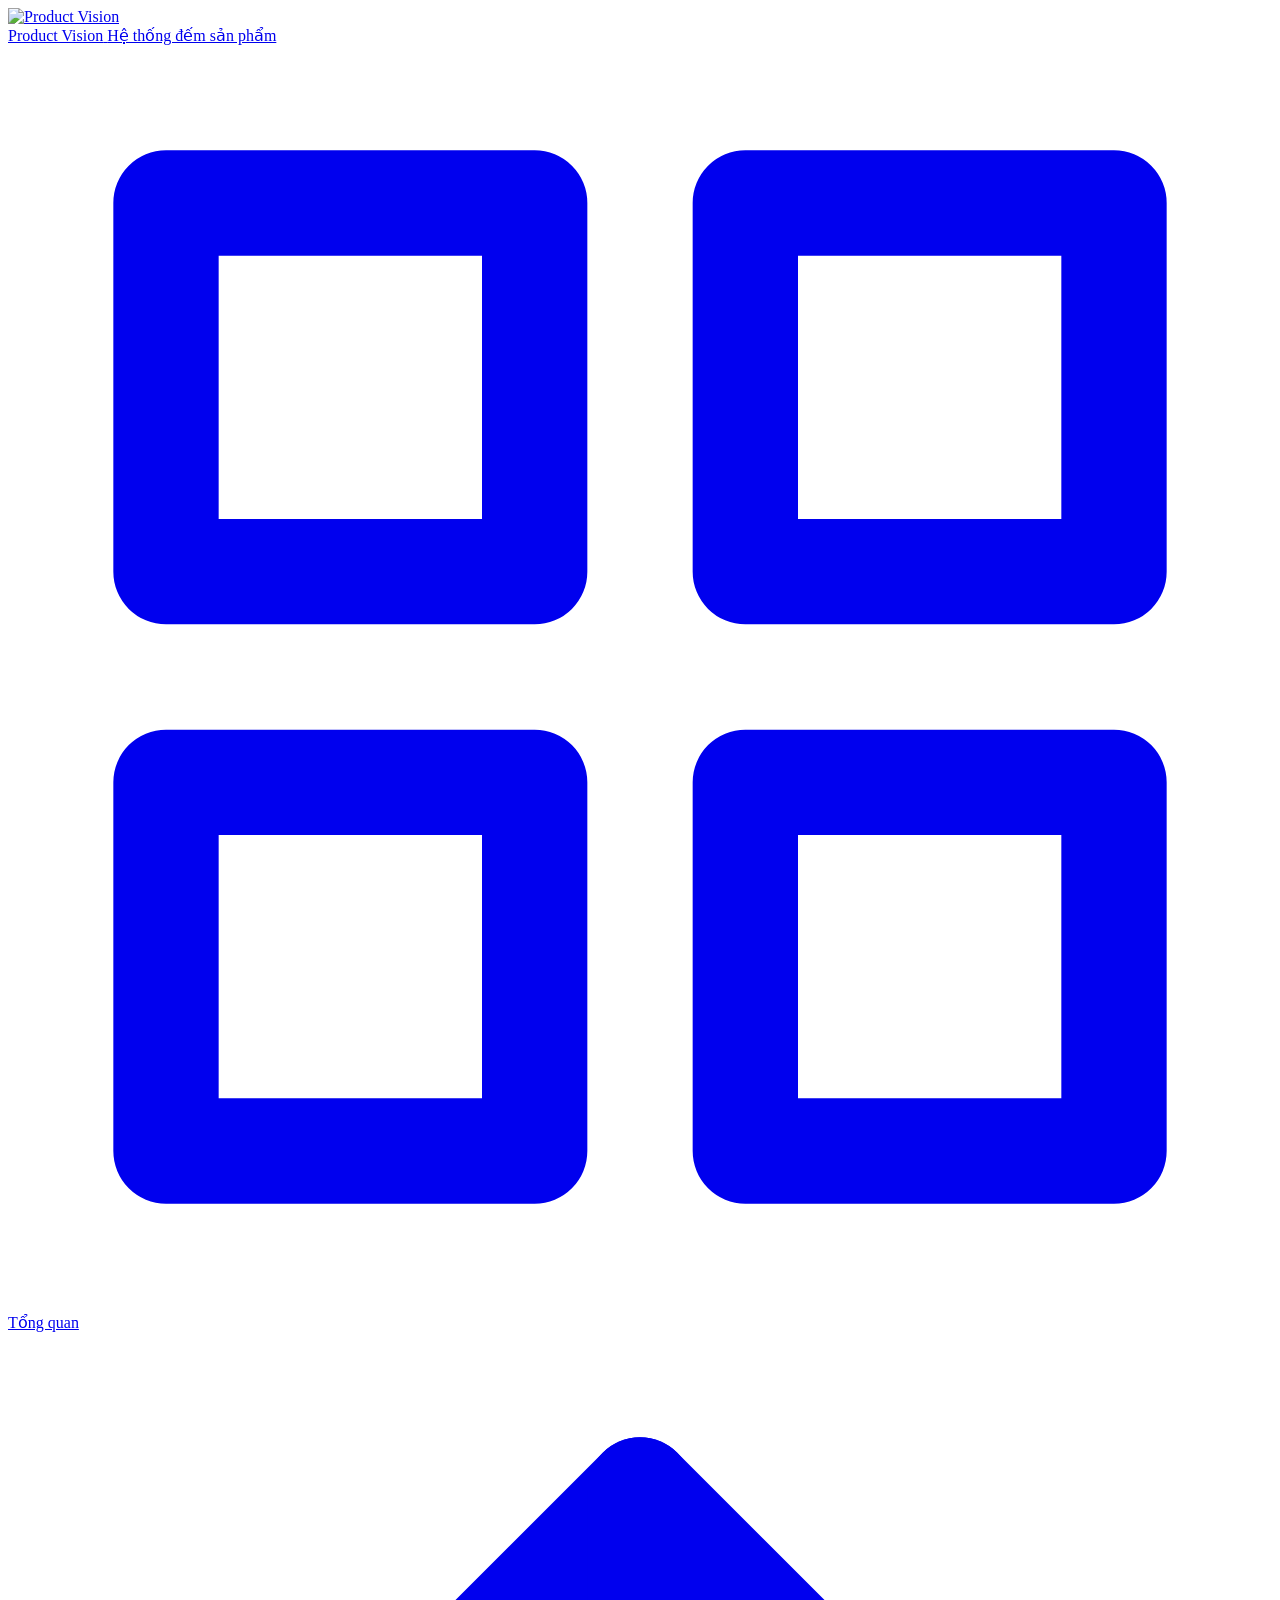
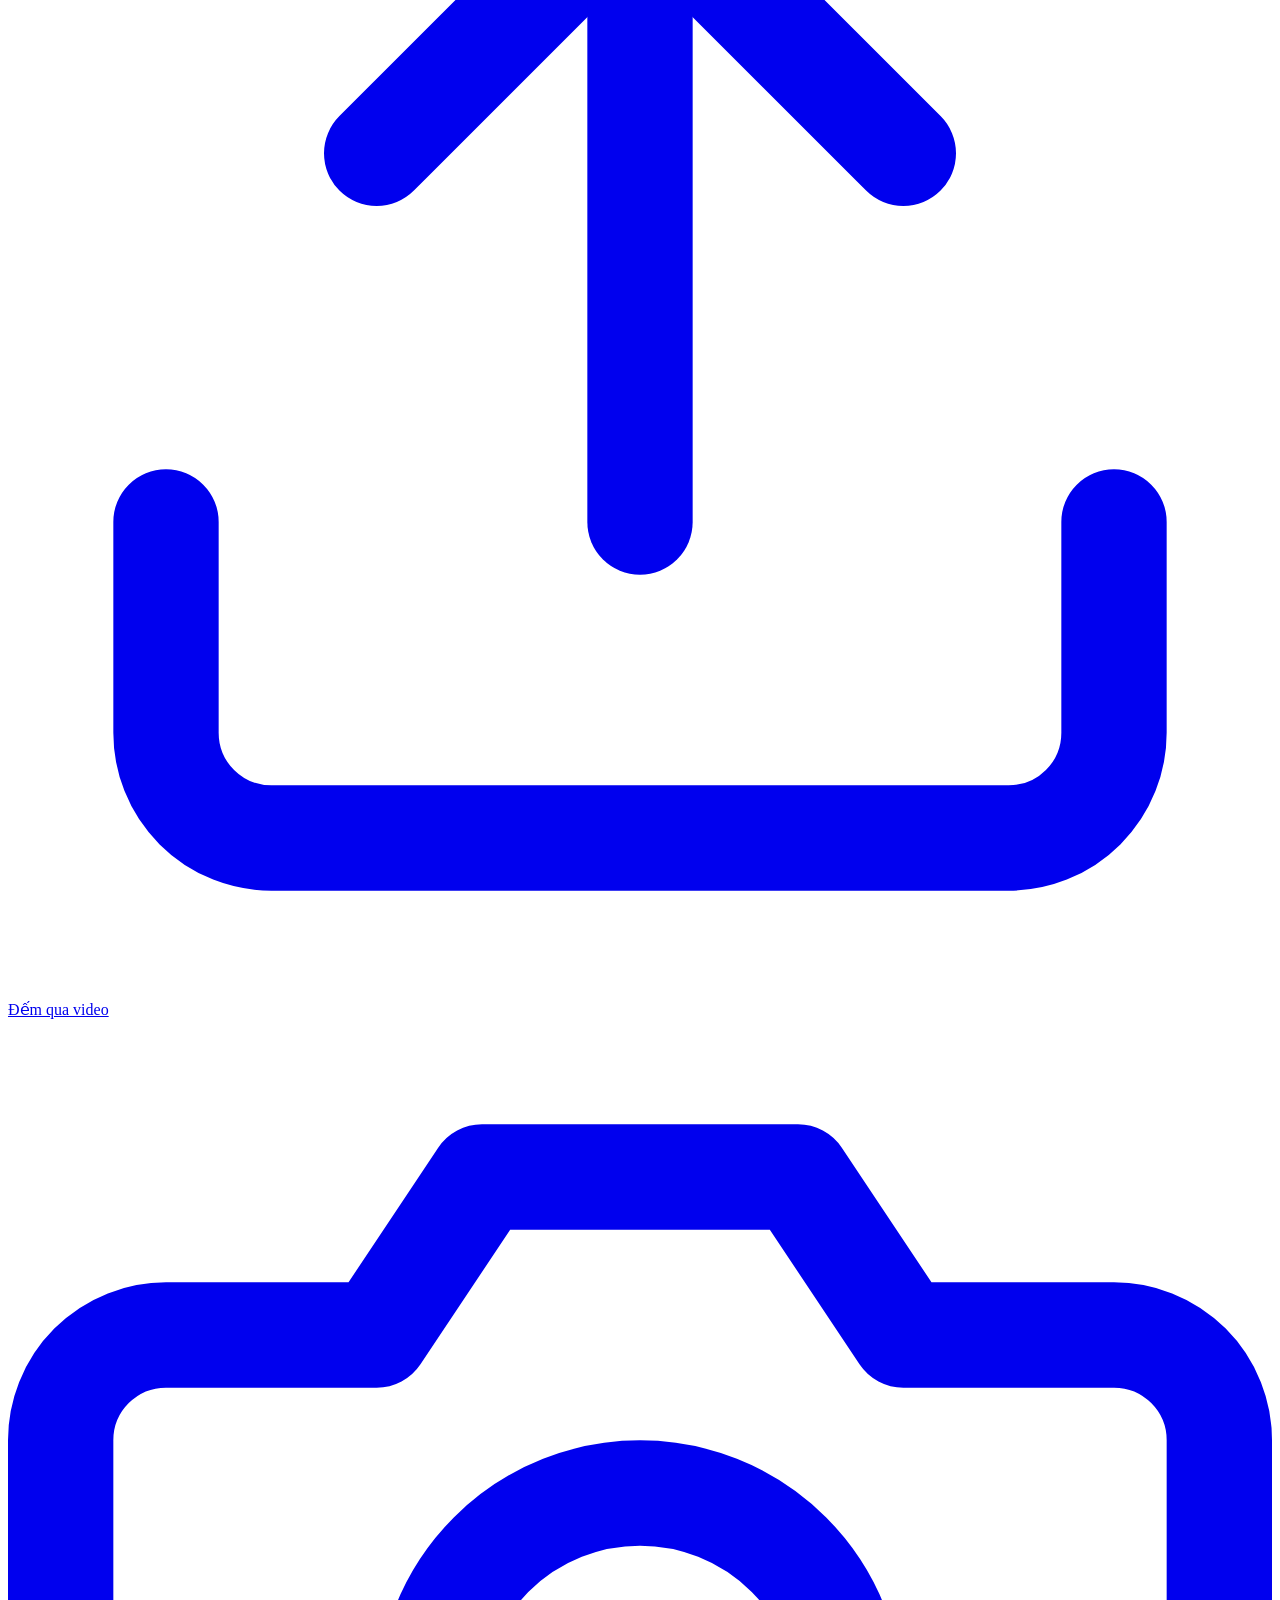
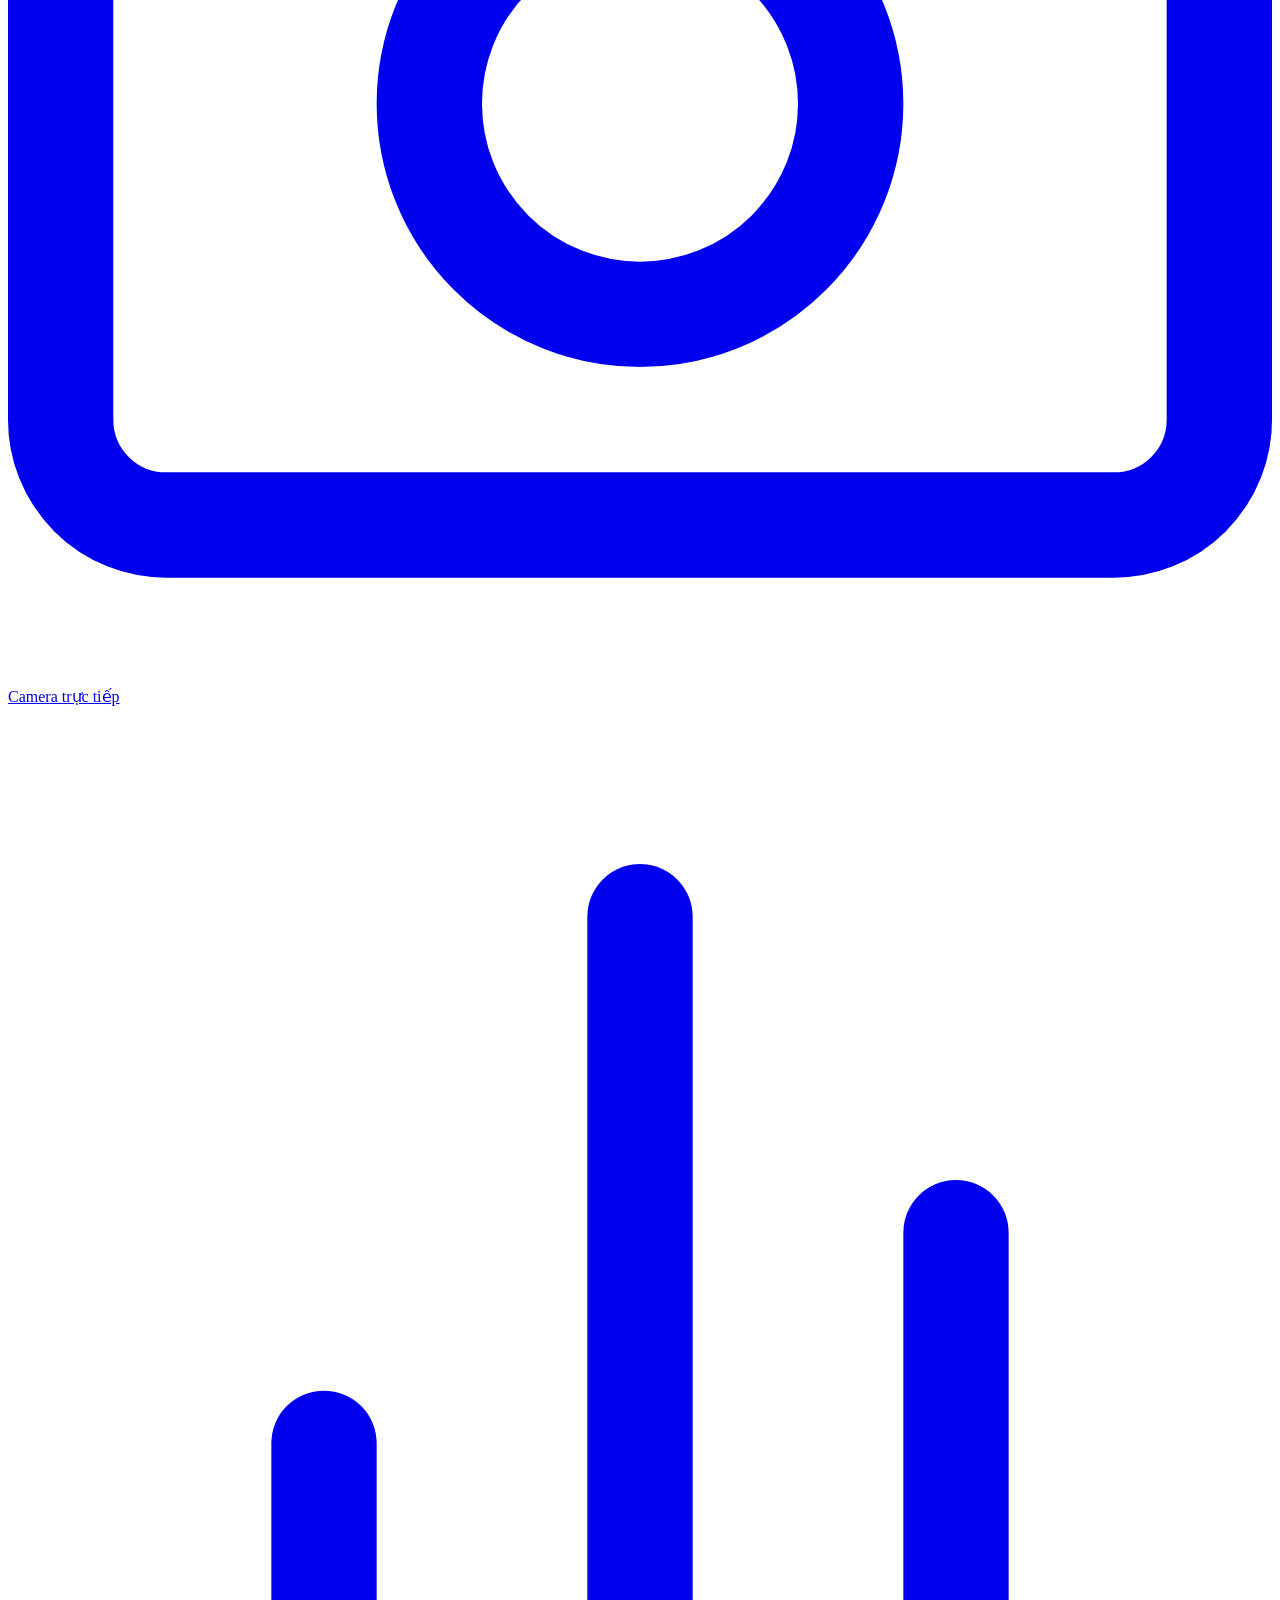
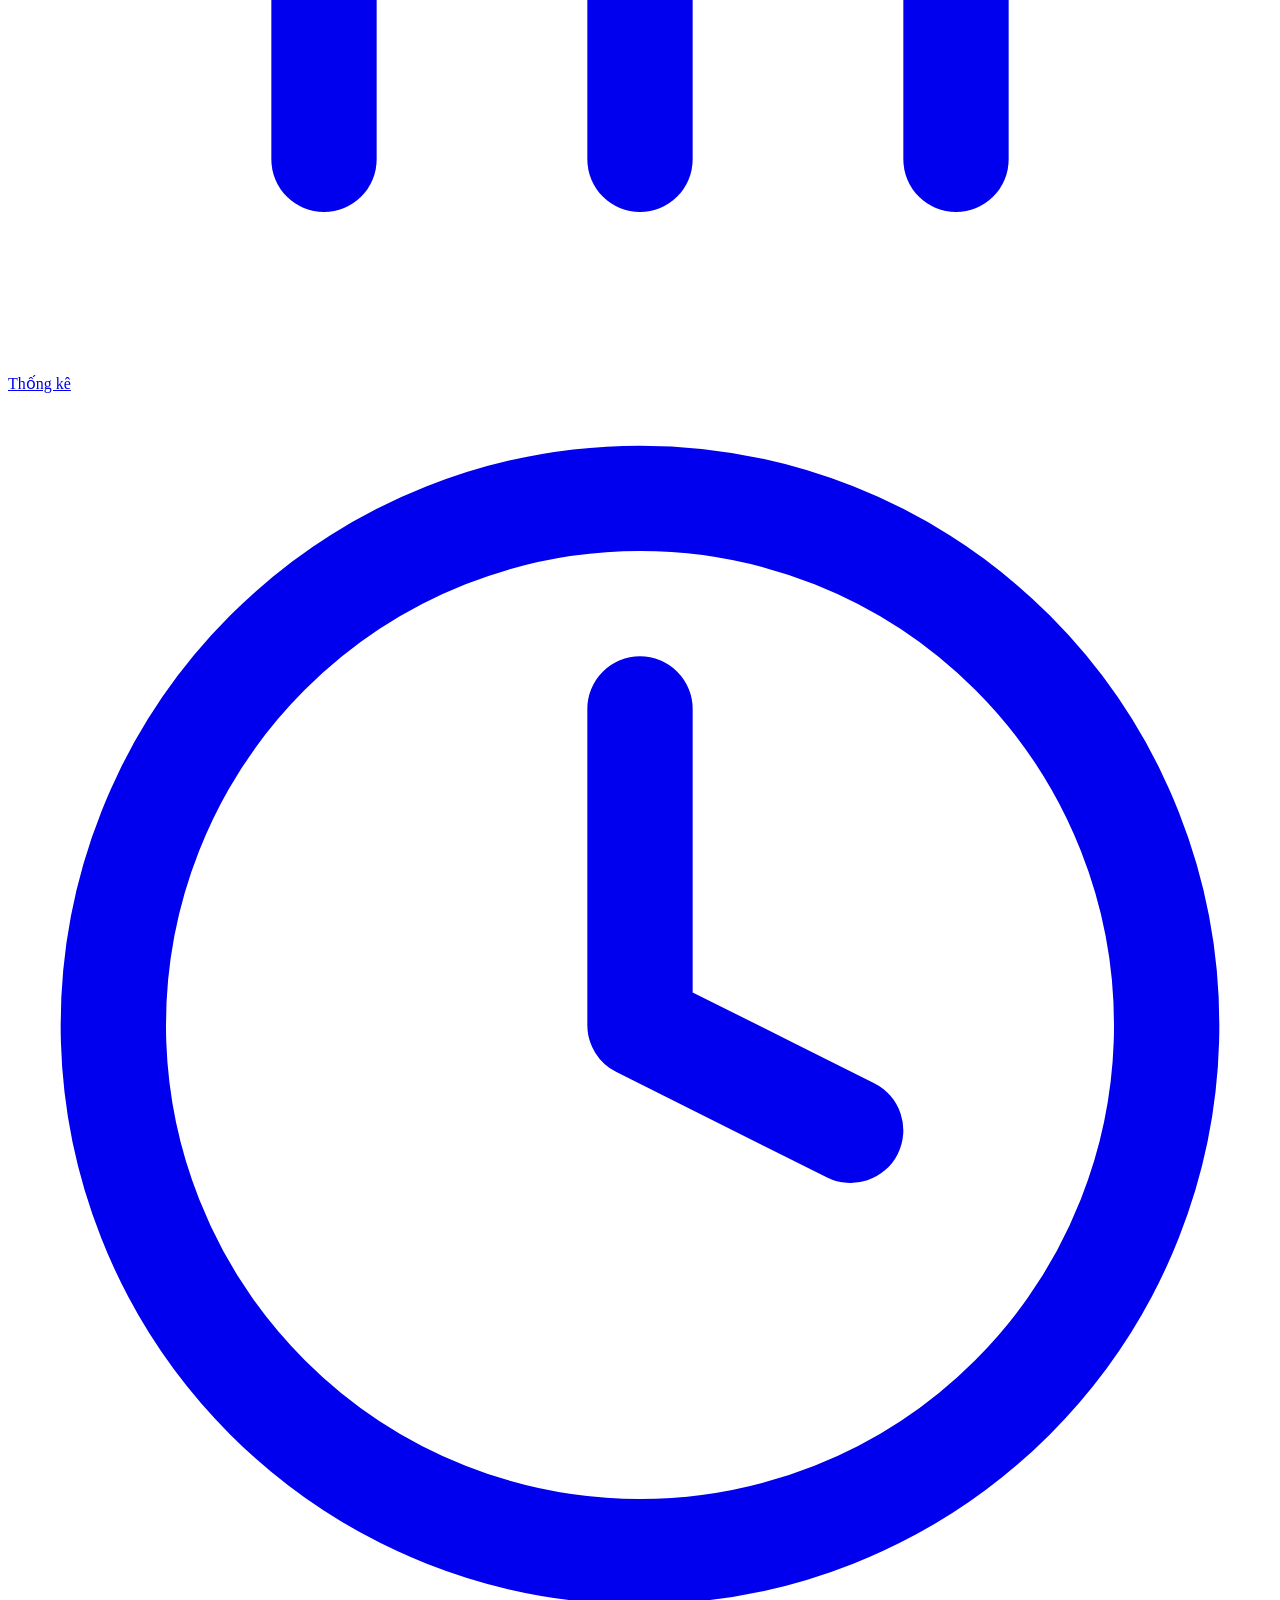
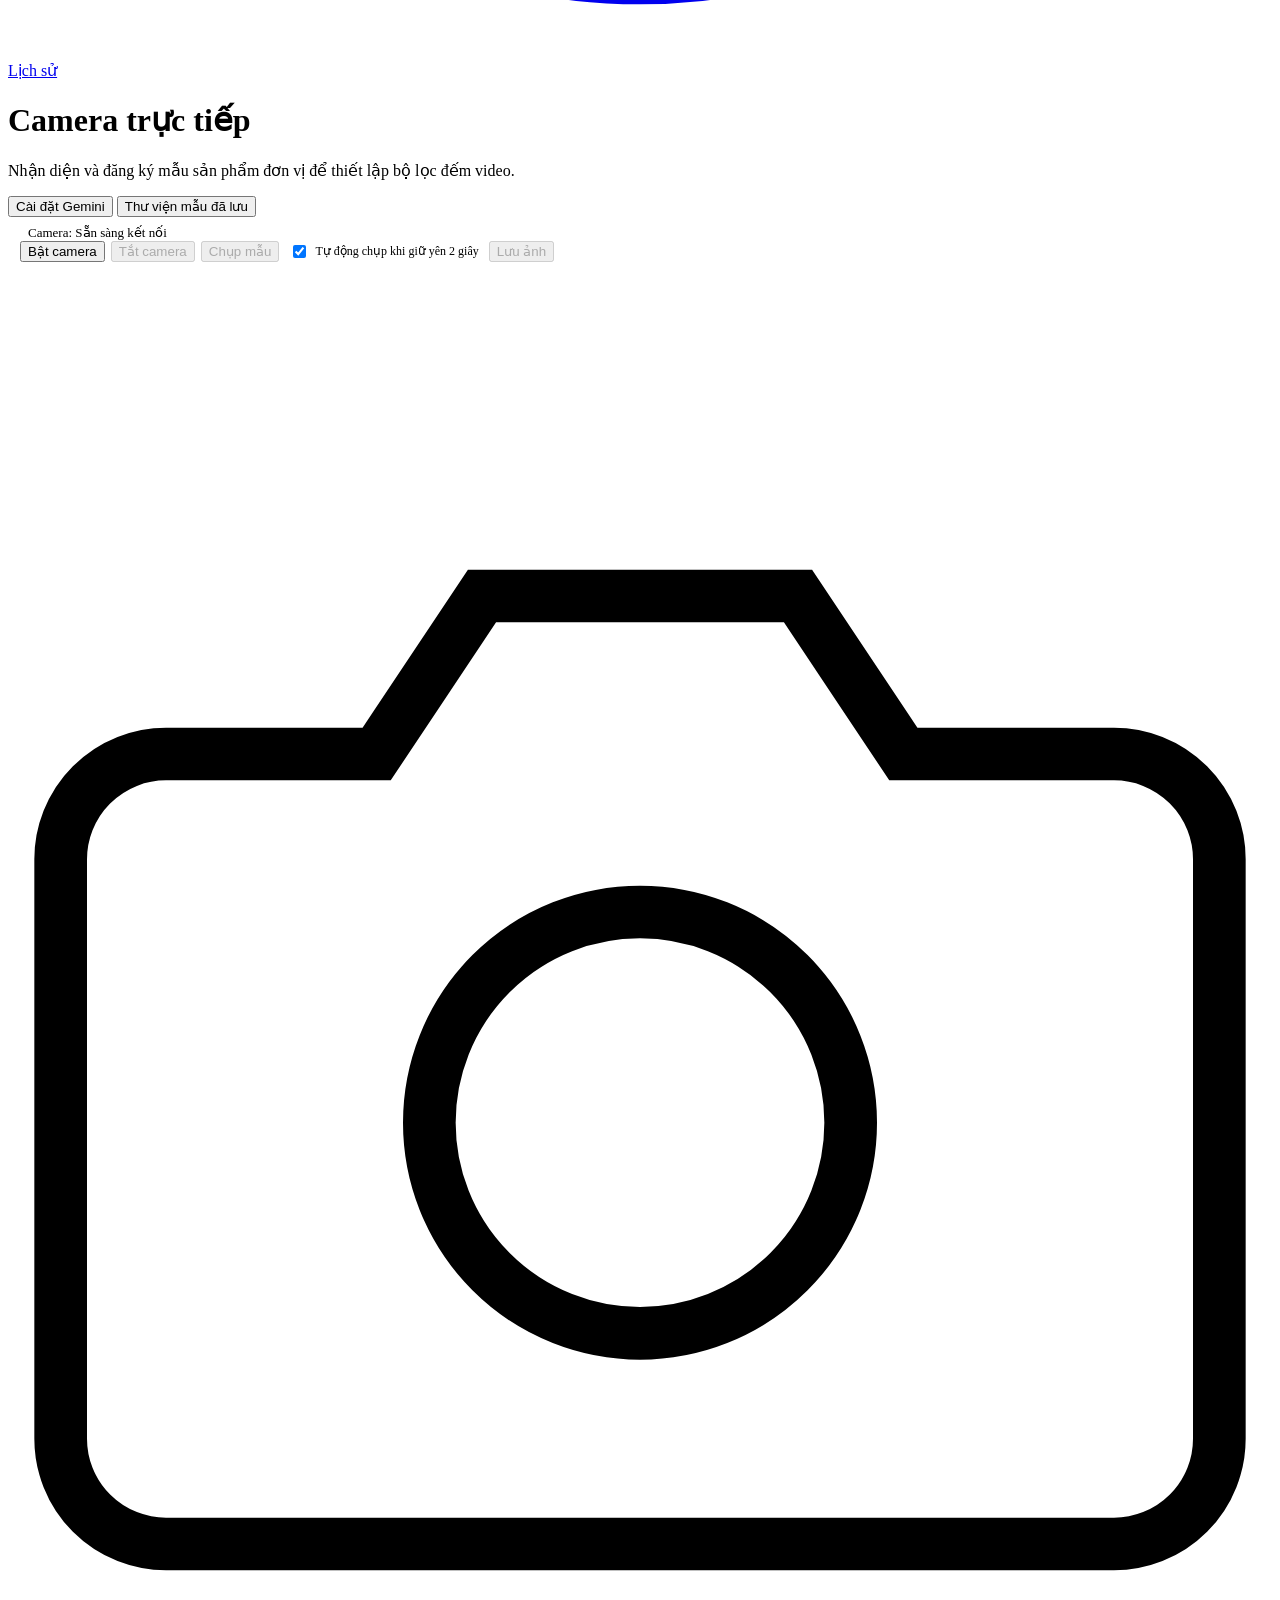
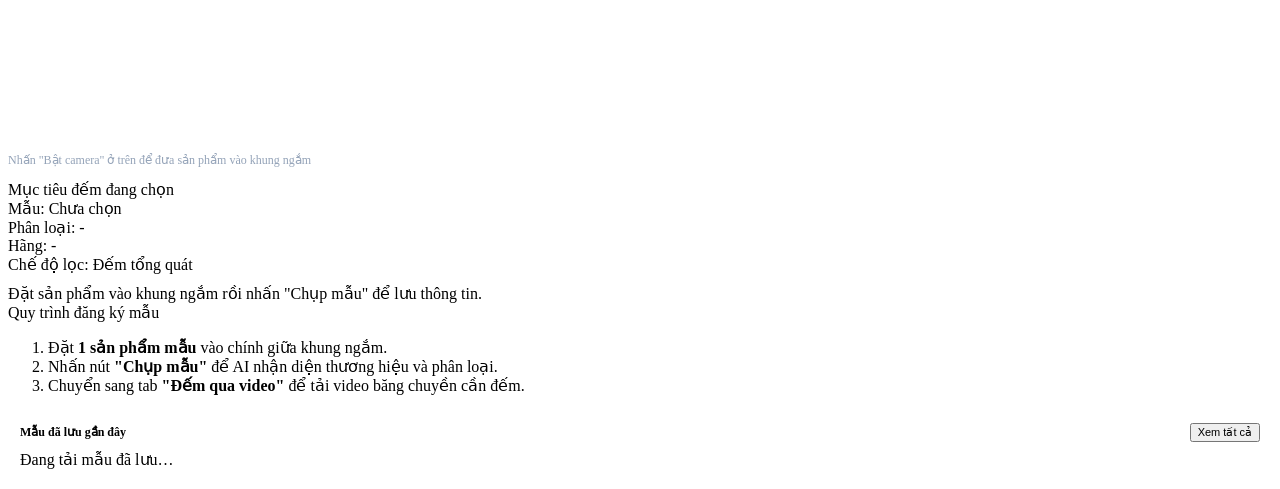
==== commit 11da0a97: "feat & refactor: redesign UI, migrate to MySQL, optimize GPU/storage, and improve Gemini recognition" ====
--- a/frontend/camera.html
+++ b/frontend/camera.html
@@ -3,211 +3,271 @@
   <head>
     <meta charset="UTF-8" />
     <meta name="viewport" content="width=device-width, initial-scale=1.0" />
-    <title>Live Camera - Product Vision</title>
+    <title>Camera trực tiếp - Product Vision</title>
     <link rel="icon" type="image/png" href="/static/assets/logo.png" />
-    <link rel="stylesheet" href="/static/css/style.css?v=4.1" />
+    <link rel="stylesheet" href="/static/css/style.css?v=5.0" />
   </head>
   <body>
-    <div class="container">
-      <!-- Modern Navigation Bar -->
-      <header class="topbar">
-        <a href="/" class="brand-wrapper">
-          <div class="brand-icon">
-            <img src="/static/assets/logo.png" alt="Product Vision Logo" class="brand-logo-img" />
-          </div>
-          <div class="brand-title">
-            <h1>Product Vision</h1>
-            <span>Live Camera Scanner</span>
-          </div>
-        </a>
-
-        <nav class="nav-actions">
-          <a href="/" class="nav-link">
+    <div class="app-shell">
+      <!-- Sidebar trái cố định -->
+      <aside class="app-sidebar">
+        <div class="sidebar-header">
+          <a href="/" class="sidebar-brand">
+            <div class="brand-icon-box">
+              <img src="/static/assets/logo.png" alt="Product Vision" />
+            </div>
+            <div class="brand-text">
+              <span class="brand-title">Product Vision</span>
+              <span class="brand-subtitle">Hệ thống đếm sản phẩm</span>
+            </div>
+          </a>
+        </div>
+
+        <nav class="sidebar-nav">
+          <a href="/" class="nav-item">
             <svg viewBox="0 0 24 24" fill="none" stroke="currentColor" stroke-width="2" stroke-linecap="round" stroke-linejoin="round">
               <rect x="3" y="3" width="7" height="7"></rect>
               <rect x="14" y="3" width="7" height="7"></rect>
               <rect x="14" y="14" width="7" height="7"></rect>
               <rect x="3" y="14" width="7" height="7"></rect>
             </svg>
-            Tổng quan
-          </a>
-          <a href="/upload" class="nav-link">
+            <span>Tổng quan</span>
+          </a>
+          <a href="/upload" class="nav-item">
             <svg viewBox="0 0 24 24" fill="none" stroke="currentColor" stroke-width="2" stroke-linecap="round" stroke-linejoin="round">
               <path d="M21 15v4a2 2 0 0 1-2 2H5a2 2 0 0 1-2-2v-4"></path>
               <polyline points="17 8 12 3 7 8"></polyline>
               <line x1="12" y1="3" x2="12" y2="15"></line>
             </svg>
-            Đếm qua Video
-          </a>
-          <a href="/camera" class="nav-link active">
+            <span>Đếm qua video</span>
+          </a>
+          <a href="/camera" class="nav-item active">
             <svg viewBox="0 0 24 24" fill="none" stroke="currentColor" stroke-width="2" stroke-linecap="round" stroke-linejoin="round">
               <path d="M23 19a2 2 0 0 1-2 2H3a2 2 0 0 1-2-2V8a2 2 0 0 1 2-2h4l2-3h6l2 3h4a2 2 0 0 1 2 2z"></path>
               <circle cx="12" cy="13" r="4"></circle>
             </svg>
-            Live Camera
-          </a>
-          <a href="/statistics" class="nav-link">
+            <span>Camera trực tiếp</span>
+          </a>
+          <a href="/statistics" class="nav-item">
             <svg viewBox="0 0 24 24" fill="none" stroke="currentColor" stroke-width="2" stroke-linecap="round" stroke-linejoin="round">
               <line x1="18" y1="20" x2="18" y2="10"></line>
               <line x1="12" y1="20" x2="12" y2="4"></line>
               <line x1="6" y1="20" x2="6" y2="14"></line>
             </svg>
-            Thống kê
-          </a>
-          <a href="/history" class="nav-link">
+            <span>Thống kê</span>
+          </a>
+          <a href="/history" class="nav-item">
             <svg viewBox="0 0 24 24" fill="none" stroke="currentColor" stroke-width="2" stroke-linecap="round" stroke-linejoin="round">
               <circle cx="12" cy="12" r="10"></circle>
               <polyline points="12 6 12 12 16 14"></polyline>
             </svg>
-            Lịch sử
+            <span>Lịch sử</span>
           </a>
         </nav>
 
-        <div id="userProfileNav" class="user-profile-header"></div>
-      </header>
-
-      <!-- Vision AI Hub (Gemini Vision & YOLO-World) -->
-      <div id="visionHubMount"></div>
-
-      <!-- Main Camera Layout -->
-      <main class="camera-layout">
-        <!-- Live Video Viewport -->
-        <section class="panel" style="padding: 18px;">
-          <div style="display: flex; justify-content: space-between; align-items: center; margin-bottom: 14px;">
-            <div style="display:flex; align-items:center; gap: 8px;">
-              <span class="live-dot" id="liveDotIndicator" style="opacity: 0.3;"></span>
-              <strong style="font-size: 0.95rem;" id="streamStatusText">Camera: Sẵn sàng kết nối</strong>
-            </div>
-
-            <div style="display: flex; gap: 8px;">
-              <button class="btn btn-primary" id="startCameraBtn">
-                <svg width="16" height="16" viewBox="0 0 24 24" fill="none" stroke="currentColor" stroke-width="2">
-                  <polygon points="5 3 19 12 5 21 5 3"></polygon>
-                </svg>
-                Bật Camera
-              </button>
-              <button class="btn btn-danger" id="stopCameraBtn" disabled>
-                <svg width="16" height="16" viewBox="0 0 24 24" fill="none" stroke="currentColor" stroke-width="2">
-                  <rect x="6" y="6" width="12" height="12"></rect>
-                </svg>
-                Tắt
-              </button>
-              <button class="btn btn-secondary" id="resetCountBtn" title="Đặt lại bộ đếm về 0">
-                <svg width="16" height="16" viewBox="0 0 24 24" fill="none" stroke="currentColor" stroke-width="2">
-                  <path d="M3 12a9 9 0 1 0 9-9 9.75 9.75 0 0 0-6.74 2.74L3 8"></path>
-                  <path d="M3 3v5h5"></path>
-                </svg>
-                Đặt lại
-              </button>
-              <button class="btn btn-secondary" id="snapshotBtn" title="Chụp ảnh khung hình hiện tại" disabled>
-                <svg width="16" height="16" viewBox="0 0 24 24" fill="none" stroke="currentColor" stroke-width="2">
-                  <path d="M23 19a2 2 0 0 1-2 2H3a2 2 0 0 1-2-2V8a2 2 0 0 1 2-2h4l2-3h6l2 3h4a2 2 0 0 1 2 2z"></path>
-                  <circle cx="12" cy="13" r="4"></circle>
-                </svg>
-              </button>
-            </div>
-          </div>
-
-          <!-- Video Canvas / Feed Container -->
-          <div class="camera-feed-container" id="cameraFeedContainer">
-            <video id="cameraFeed" autoplay playsinline muted style="position: absolute; opacity: 0; pointer-events: none; width: 1px; height: 1px;"></video>
-            <canvas id="cameraCanvas" style="display: none; width:100%; height:100%; object-fit:contain;"></canvas>
-
-            <!-- Computer Vision Viewport Brackets -->
-            <span class="cv-corner top-left"></span>
-            <span class="cv-corner top-right"></span>
-            <span class="cv-corner bottom-left"></span>
-            <span class="cv-corner bottom-right"></span>
-
-            <!-- Placeholder State -->
-            <div id="cameraPlaceholder" class="camera-placeholder">
-              <svg viewBox="0 0 24 24" fill="none" stroke="currentColor" stroke-width="1.5">
-                <path d="M23 19a2 2 0 0 1-2 2H3a2 2 0 0 1-2-2V8a2 2 0 0 1 2-2h4l2-3h6l2 3h4a2 2 0 0 1 2 2z"></path>
-                <circle cx="12" cy="13" r="4"></circle>
-              </svg>
-              <div>
-                <h3 style="color:#fff; font-size:1.05rem; margin-bottom:4px;">Chưa mở luồng Camera</h3>
-                <p style="font-size:0.84rem; color:var(--text-secondary);">Nhấn nút "Bật Camera" ở trên để cấp quyền và bắt đầu đếm sản phẩm trực tiếp</p>
-              </div>
-            </div>
-
-            <!-- Clean Camera HUD -->
-            <div class="camera-hud" id="cameraHud" style="display: none;">
-              <div class="hud-top" style="justify-content: flex-end;">
-                <div class="hud-badge" style="display: none !important;">
-                  <span class="live-dot"></span> AI DETECTION ACTIVE
-                </div>
-                <div class="hud-badge" id="hudFpsBadge">
-                  FPS: <span id="fpsCounter" style="font-weight:600;">30</span>
-                </div>
-              </div>
-
-              <div style="display: flex; justify-content: flex-end; align-items: flex-end;">
-                <div class="hud-badge" style="display: none !important;">
-                  Chế độ: <span style="font-weight:600; color:#93c5fd; margin-left:4px;">REALTIME AI</span>
-                </div>
-                <div class="hud-badge" id="hudTimerBadge">
-                  Thời gian: 00:00:00
-                </div>
-              </div>
-            </div>
-          </div>
-        </section>
-
-        <!-- Detection Metrics & Objects Side Panel -->
-        <aside class="panel side-panel">
-          <div class="panel-header" style="margin-bottom: 12px; padding-bottom: 8px;">
-            <div class="panel-title" style="font-size: 0.95rem;">
-              <svg width="18" height="18" viewBox="0 0 24 24" fill="none" stroke="currentColor" stroke-width="2">
-                <circle cx="12" cy="12" r="10"></circle>
-                <line x1="22" y1="12" x2="18" y2="12"></line>
-                <line x1="6" y1="12" x2="2" y2="12"></line>
-                <line x1="12" y1="6" x2="12" y2="2"></line>
-                <line x1="12" y1="22" x2="12" y2="18"></line>
-              </svg>
-              <span>Vật Thể Trong Khung Hình</span>
-            </div>
-            <span class="panel-title-badge" id="activeObjectsBadge">0 Vật thể</span>
-          </div>
-
-          <div id="detectedObjects" class="detected-items-box">
-            <div style="color: var(--text-muted); font-size: 0.82rem; text-align: center; padding: 20px 0;">
-              Chưa có vật thể nào trong khung hình.
-            </div>
-          </div>
-
-          <div class="panel-header" style="margin-top: 14px; margin-bottom: 8px; padding-bottom: 8px;">
-            <div class="panel-title" style="font-size: 0.95rem;">
-              <svg width="18" height="18" viewBox="0 0 24 24" fill="none" stroke="currentColor" stroke-width="2">
-                <polyline points="22 12 18 12 15 21 9 3 6 12 2 12"></polyline>
-              </svg>
-              <span>Số Lượng Theo Nhãn</span>
-            </div>
-          </div>
-
-          <div id="countPanel" class="class-breakdown-list">
-            <div class="breakdown-row" style="color: var(--text-muted);">
-              <span>Chưa có dữ liệu</span>
-              <span>-</span>
-            </div>
-          </div>
-
-          <div class="total-box">
-            <div>
-              <span style="font-size: 0.78rem; color: var(--text-secondary); text-transform: uppercase; font-weight: 700;">TỔNG ĐÃ ĐẾM</span>
-              <p style="font-size: 0.76rem; color: var(--text-muted);">Vật thể đã được ghi nhận</p>
-            </div>
-            <strong id="totalCount" style="font-size: 2.2rem; color: var(--text-primary); font-weight: 800;">0</strong>
-          </div>
-        </aside>
+        <div class="sidebar-footer">
+          <div id="userProfileNav" class="user-profile-slot"></div>
+        </div>
+      </aside>
+
+      <!-- Nội dung chính -->
+      <main class="app-main">
+        <div class="content-wrap">
+          <div class="page-header">
+            <div class="page-header-text">
+              <h1 class="page-title">Camera trực tiếp<span class="sr-only" style="display:none">Trạm Nhận Diện Mẫu Sản Phẩm Đơn Vị</span></h1>
+              <p class="page-desc">Nhận diện và đăng ký mẫu sản phẩm đơn vị để thiết lập bộ lọc đếm video.</p>
+            </div>
+            <div class="page-header-actions">
+              <button class="btn btn-secondary btn-sm" id="btnOpenGeminiModal">
+                <span id="geminiKeyStatusText">Cài đặt Gemini</span>
+              </button>
+              <button class="btn btn-secondary btn-sm" id="openLibraryBtn">
+                Thư viện mẫu đã lưu
+              </button>
+            </div>
+          </div>
+
+          <!-- Mount cho Vision AI Hub nếu cần -->
+          <div id="visionHubMount"></div>
+
+          <!-- Thanh điều khiển camera phía trên khung video -->
+          <div class="toolbar" style="background: var(--bg-surface); border: 1px solid var(--border); border-radius: var(--radius-card); padding: 8px 12px; margin-bottom: 14px;">
+            <div style="display: flex; align-items: center; gap: 8px;">
+              <span class="status-dot" id="liveDotIndicator" style="opacity: 0.3;"></span>
+              <span id="streamStatusText" style="font-size: 13px; font-weight: 500;">Camera: Sẵn sàng kết nối</span>
+            </div>
+
+            <div style="display: flex; gap: 6px; align-items: center; flex-wrap: wrap;">
+              <button class="btn btn-primary btn-sm" id="startCameraBtn">
+                Bật camera
+              </button>
+              <button class="btn btn-danger btn-sm" id="stopCameraBtn" disabled>
+                Tắt camera
+              </button>
+              <button class="btn btn-primary btn-sm" id="identifySampleBtn" disabled>
+                Chụp mẫu
+              </button>
+              <label style="display: inline-flex; align-items: center; gap: 6px; font-size: 12px; color: var(--text-muted); cursor: pointer; padding: 0 4px;">
+                <input type="checkbox" id="autoScanToggle" checked style="accent-color: var(--accent);" />
+                <span>Tự động chụp khi giữ yên 2 giây</span>
+              </label>
+              <button class="btn btn-secondary btn-sm" id="snapshotBtn" title="Lưu ảnh khung hình" disabled>
+                Lưu ảnh
+              </button>
+            </div>
+          </div>
+
+          <!-- Lưới làm việc: Video bên trái, panel thông tin mẫu bên phải -->
+          <div class="camera-grid">
+            <!-- Cột trái: Khung video -->
+            <div class="camera-main">
+              <div class="camera-viewport-card">
+                <div class="camera-feed-box" id="cameraFeedContainer">
+                  <video id="cameraFeed" autoplay playsinline muted></video>
+                  <canvas id="cameraCanvas" style="display: none;"></canvas>
+
+                  <!-- Viewfinder ngắm mẫu đơn vị -->
+                  <div class="camera-viewfinder" id="cameraViewfinder" style="display: none;">
+                    <div class="viewfinder-box">
+                      <div class="viewfinder-countdown" id="viewfinderCountdown" style="display: none;">2</div>
+                    </div>
+                    <div class="viewfinder-instruction" id="viewfinderInstruction">
+                      Đặt 1 sản phẩm vào giữa khung ngắm rồi nhấn "Chụp mẫu" (hoặc giữ yên 2 giây)
+                    </div>
+                  </div>
+
+                  <!-- Trạng thái chờ -->
+                  <div id="cameraPlaceholder" class="camera-placeholder">
+                    <svg viewBox="0 0 24 24" fill="none" stroke="currentColor">
+                      <path d="M23 19a2 2 0 0 1-2 2H3a2 2 0 0 1-2-2V8a2 2 0 0 1 2-2h4l2-3h6l2 3h4a2 2 0 0 1 2 2z"></path>
+                      <circle cx="12" cy="13" r="4"></circle>
+                    </svg>
+                    <div>
+                      <p style="font-weight: 500; color: #ffffff; margin-bottom: 2px;">Chưa mở luồng camera</p>
+                      <p style="font-size: 12px; color: #94a3b8;">Nhấn "Bật camera" ở trên để đưa sản phẩm vào khung ngắm</p>
+                    </div>
+                  </div>
+
+                  <!-- HUD thông số -->
+                  <div class="video-hud" id="cameraHud" style="display: none;">
+                    <span>FPS: <strong id="fpsCounter">30</strong></span>
+                    <span id="hudTimerBadge">Thời gian: 00:00:00</span>
+                  </div>
+                </div>
+              </div>
+            </div>
+
+            <!-- Cột phải: Panel thông tin mẫu và hướng dẫn -->
+            <div class="camera-side">
+              <!-- Panel thông tin mẫu đang chọn dạng key-value -->
+              <div id="activeSampleWrapper">
+                <div class="kv-panel">
+                  <div class="kv-panel-header">Mục tiêu đếm đang chọn</div>
+                  <div class="kv-list">
+                    <div class="kv-row">
+                      <span class="kv-key">Mẫu:</span>
+                      <span class="kv-val">Chưa chọn</span>
+                    </div>
+                    <div class="kv-row">
+                      <span class="kv-key">Phân loại:</span>
+                      <span class="kv-val">-</span>
+                    </div>
+                    <div class="kv-row">
+                      <span class="kv-key">Hãng:</span>
+                      <span class="kv-val">-</span>
+                    </div>
+                    <div class="kv-row">
+                      <span class="kv-key">Chế độ lọc:</span>
+                      <span class="kv-val">Đếm tổng quát</span>
+                    </div>
+                  </div>
+                  <div class="empty-state" style="margin-top: 10px;">
+                    Đặt sản phẩm vào khung ngắm rồi nhấn "Chụp mẫu" để lưu thông tin.
+                  </div>
+                </div>
+              </div>
+
+              <!-- Hướng dẫn 3 bước đơn giản dạng danh sách đánh số -->
+              <div class="guide-box">
+                <div class="guide-title">Quy trình đăng ký mẫu</div>
+                <ol class="guide-steps">
+                  <li>Đặt <strong>1 sản phẩm mẫu</strong> vào chính giữa khung ngắm.</li>
+                  <li>Nhấn nút <strong>"Chụp mẫu"</strong> để AI nhận diện thương hiệu và phân loại.</li>
+                  <li>Chuyển sang tab <strong>"Đếm qua video"</strong> để tải video băng chuyền cần đếm.</li>
+                </ol>
+              </div>
+
+              <!-- Mẫu đã lưu gần đây -->
+              <div class="card" style="padding: 12px;">
+                <div style="display: flex; justify-content: space-between; align-items: center; margin-bottom: 8px;">
+                  <span style="font-size: 12px; font-weight: 600; color: var(--text-main);">Mẫu đã lưu gần đây</span>
+                  <button id="btnViewAllSamples" onclick="openLibraryModal()" class="link-btn" style="font-size: 11px;">
+                    Xem tất cả
+                  </button>
+                </div>
+                <div id="cameraRecentSamplesList" style="display: flex; flex-direction: column; gap: 6px;">
+                  <div class="empty-state">Đang tải mẫu đã lưu…</div>
+                </div>
+              </div>
+            </div>
+          </div>
+        </div>
       </main>
     </div>
 
-    <!-- Toast Container -->
+    <!-- Modal Thư viện mẫu -->
+    <div class="modal-backdrop" id="sampleLibraryModal" style="display: none;">
+      <div class="modal-box">
+        <div class="modal-header">
+          <h2 class="modal-title">Thư viện mẫu sản phẩm đã lưu</h2>
+          <button class="modal-close-btn" id="closeLibraryModalBtn">&times;</button>
+        </div>
+        <div class="modal-body" id="sampleLibraryList">
+          <div class="empty-state">Đang tải danh sách mẫu…</div>
+        </div>
+      </div>
+    </div>
+
+    <!-- Modal Cấu hình Gemini Key -->
+    <div class="modal-backdrop" id="geminiKeyModal" style="display: none;">
+      <div class="modal-box" style="max-width: 440px;">
+        <div class="modal-header">
+          <h2 class="modal-title">Cấu hình Google Gemini API</h2>
+          <button class="modal-close-btn" id="closeGeminiModalBtn">&times;</button>
+        </div>
+        <div class="modal-body">
+          <p style="font-size: 12px; color: var(--text-muted); margin-bottom: 12px;">
+            Khóa API giúp AI nhận diện chính xác nhãn hiệu và bao bì sản phẩm. Có thể lấy khóa miễn phí tại:
+            <a href="https://aistudio.google.com/app/apikey" target="_blank" style="color: var(--accent); text-decoration: underline;">
+              aistudio.google.com
+            </a>
+          </p>
+
+          <label style="display: block; font-size: 12px; font-weight: 500; margin-bottom: 4px;">
+            Nhập Gemini API Key:
+          </label>
+          <div style="display: flex; gap: 6px; margin-bottom: 10px;">
+            <input type="password" id="geminiApiKeyInput" placeholder="AIzaSy..." class="search-input" style="flex: 1; width: auto; font-family: var(--font-mono);" />
+            <button type="button" class="btn btn-secondary btn-sm" id="btnToggleKeyEye" style="padding: 0 8px;">
+              Ẩn/Hiện
+            </button>
+          </div>
+
+          <div id="geminiKeyModalMsg" style="display: none; padding: 8px; border-radius: var(--radius-sm); font-size: 12px; margin-bottom: 10px;"></div>
+        </div>
+        <div class="modal-footer">
+          <button class="btn btn-secondary btn-sm" id="btnCancelGeminiModal">Hủy</button>
+          <button class="btn btn-primary btn-sm" id="btnSaveGeminiKey">Lưu khóa</button>
+        </div>
+      </div>
+    </div>
+
+    <!-- Toast container -->
     <div id="toastContainer" class="toast-container"></div>
 
     <script src="/static/js/vision_hub.js"></script>
-    <script src="/static/js/camera.js"></script>
-    <script src="/static/js/auth.js?v=3.6"></script>
+    <script src="/static/js/camera.js?v=5.0"></script>
+    <script src="/static/js/auth.js?v=5.0"></script>
   </body>
 </html>
